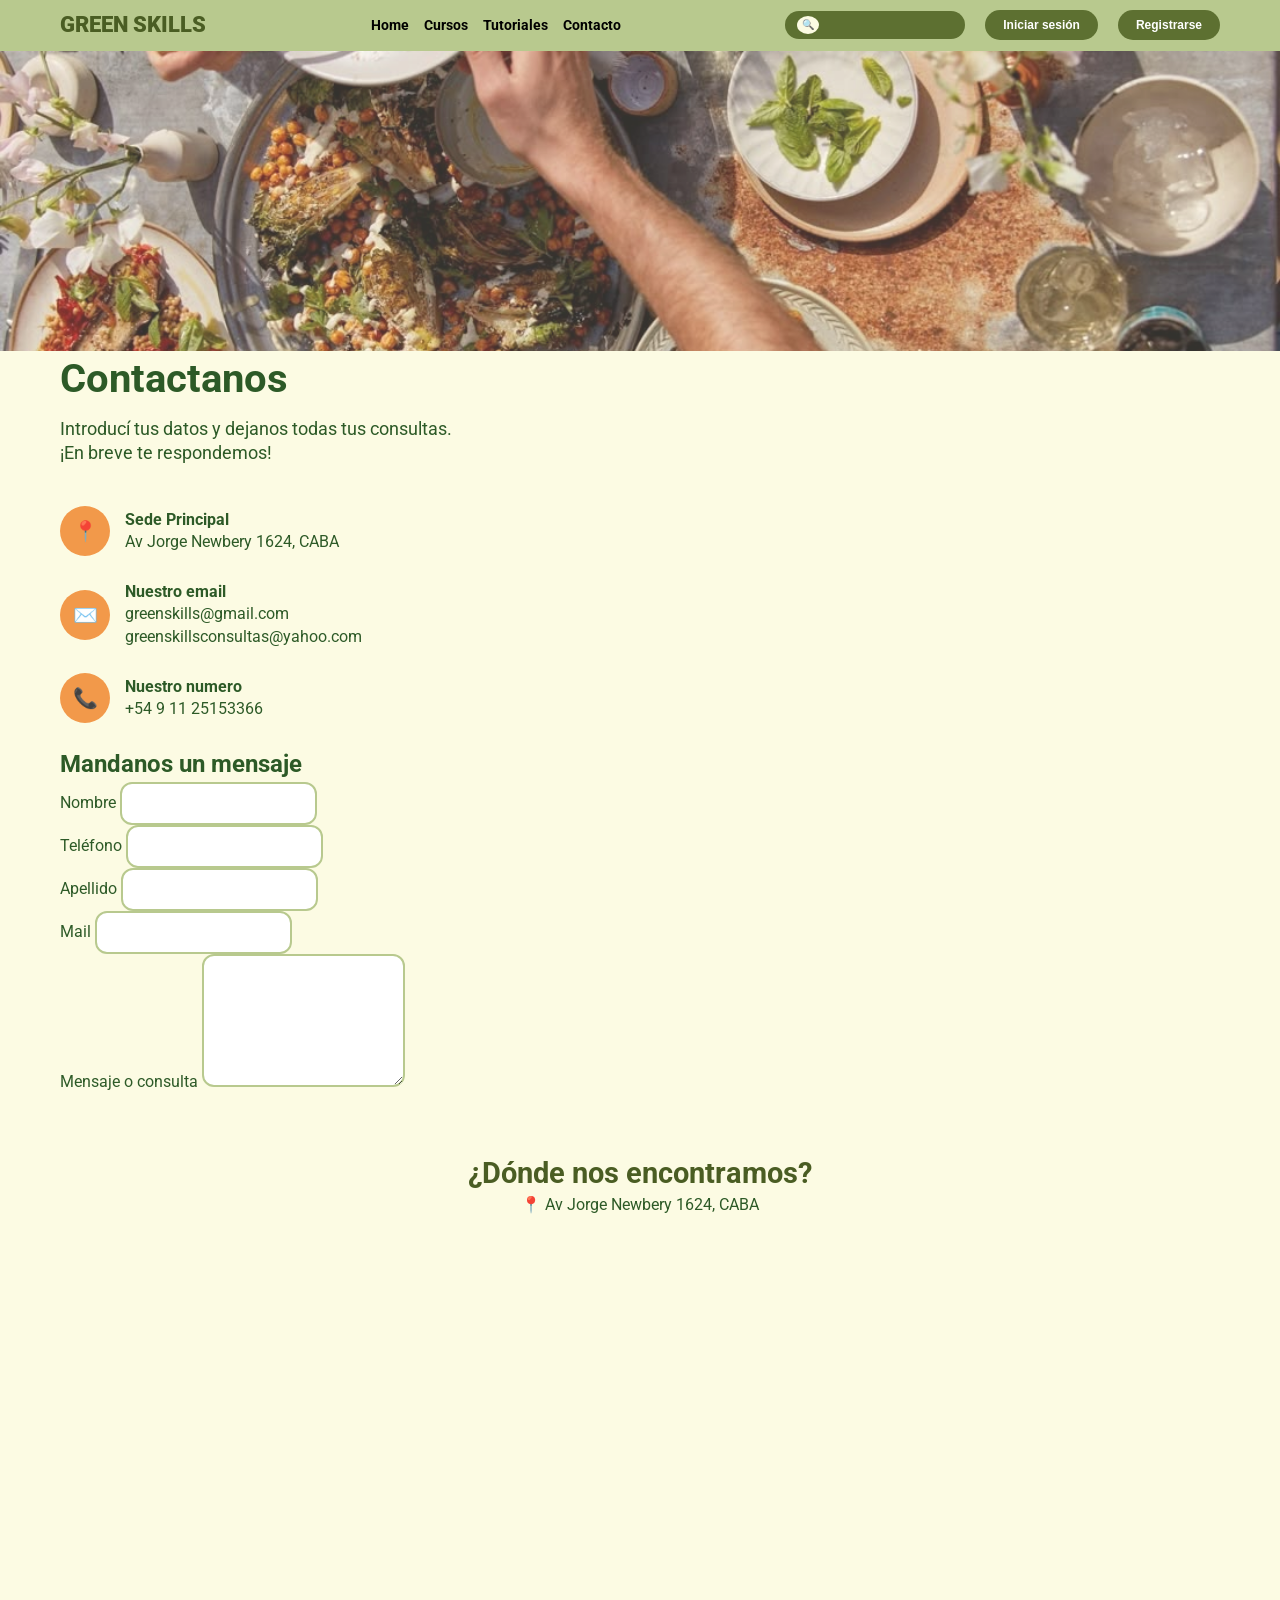
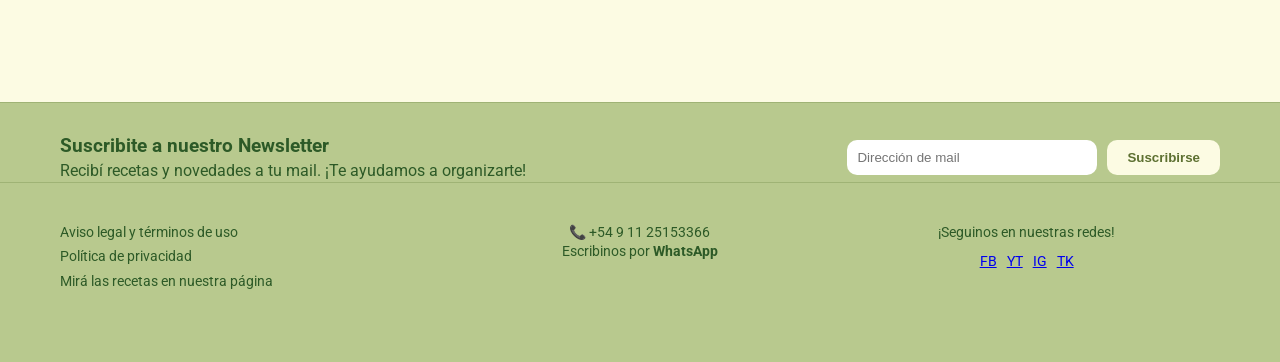
==== contacto.html @ b2ec0d11 "copie footer en contacto" ====
<!DOCTYPE html>
<html lang="es">
<head>
    <meta charset="UTF-8">
    <meta name="viewport" content="width=device-width, initial-scale=1.0">
    <title>Green Skills - Contacto</title>
    <link rel="preconnect" href="https://fonts.googleapis.com">
    <link rel="preconnect" href="https://fonts.gstatic.com" crossorigin>
    <link href="https://fonts.googleapis.com/css2?family=Roboto:wght@400;500;700;900&display=swap" rel="stylesheet">
    <link rel="stylesheet" href="style.css">
</head>
<body>
    <header class="header-principal">
        <div class="contenedor-centrado header-flex">
            <div id="logo" style="display: flex; align-items: center; gap: 10px;">
                <a href="index.html" id="logo-texto">GREEN SKILLS</a>
            </div>
            <nav id="principal">
                <ul>
                    <li><a href="index.html">Home</a></li>
                    <li><a href="cursos.html">Cursos</a></li>
                    <li><a href="tutoriales.html">Tutoriales</a></li>
                    <li><a href="contacto.html">Contacto</a></li>
                </ul>
            </nav>
            <div class="header-derecha">
                <div class="search-bar">
                    <span class="lupa">🔍</span>
                    <input type="text">
                </div>
                <button class="btn-login">Iniciar sesión</button>
                <button class="btn-reg">Registrarse</button>
            </div>
        </div>
    </header>

    <section class="hero-contacto-img">
        <img src="fotos/fotocontacto.jpg" alt="Ensaladas saludables">
    </section>

    <main class="seccion-formulario-fondo">
        <div class="contenedor-centrado contacto-flex">
            <!-- Columna Izquierda: Info -->
            <div class="contacto-info">
                <h1 class="titulo-contacto subrayado-fino">Contactanos</h1>
                <p class="bajada-contacto">Introducí tus datos y dejanos todas tus consultas.<br>¡En breve te respondemos!</p>
                
                <div class="info-bloque">
                    <div class="icono-circular">📍</div>
                    <div class="texto-bloque">
                        <strong>Sede Principal</strong>
                        <p>Av Jorge Newbery 1624, CABA</p>
                    </div>
                </div>
                <div class="info-bloque">
                    <div class="icono-circular">✉️</div>
                    <div class="texto-bloque">
                        <strong>Nuestro email</strong>
                        <p>greenskills@gmail.com<br>greenskillsconsultas@yahoo.com</p>
                    </div>
                </div>
                <div class="info-bloque">
                    <div class="icono-circular">📞</div>
                    <div class="texto-bloque">
                        <strong>Nuestro numero</strong>
                        <p>+54 9 11 25153366</p>
                    </div>
                </div>
            <!-- Columna Derecha: Formulario -->
            <div class="contacto-form-container">
                <h2 class="titulo-form subrayado-naranja-grueso">Mandanos un mensaje</h2>
                <form class="formulario-grid">
                    <div class="campo">
                        <label>Nombre</label>
                        <input type="text">
                    </div>
                    <div class="campo">
                        <label>Teléfono</label>
                        <input type="tel">
                    </div>
                    <div class="campo">
                        <label>Apellido</label>
                        <input type="text">
                    </div>
                    <div class="campo">
                        <label>Mail</label>
                        <input type="email">
                    </div>
                    <div class="campo full-width">
                        <label>Mensaje o consulta</label>
                        <textarea rows="7"></textarea>
                    </div>
    </main>

    <section class="mapa-seccion">
        <div class="encabezado-mapa">
            <h2>¿Dónde nos encontramos?</h2>
            <p><span>📍</span> Av Jorge Newbery 1624, CABA</p>
        </div>
        <div class="contenedor-centrado">
            <div class="borde-mapa">
                <iframe src="https://www.google.com/maps/embed?pb=!1m18!1m12!1m3!1d3285.234!2d-58.441!3d-34.571!2m3!1f0!2f0!3f0!3m2!1i1024!2i768!4f13.1!3m3!1m2!1s0x95bcb594c92a694d%3A0x6436691c9533f86e!2sAv.%20Jorge%20Newbery%201624%2C%20C1426%20CABA!5e0!3m2!1ses!2sar!4v1620000000000" width="100%" height="400" style="border:0;" allowfullscreen="" loading="lazy"></iframe>
            </div>
        </div>
    </section>
<!-- FOOTER -->
    <footer class="footer-total">
        <div class="newsletter">
            <div class="contenedor-centrado news-flex">
                <div class="texto-news">
                    <h3>Suscribite a nuestro Newsletter</h3>
                    <p>Recibí recetas y novedades a tu mail. ¡Te ayudamos a organizarte!</p>
                </div>
                <div class="input-group">
                    <input type="email" placeholder="Dirección de mail" aria-label="Correo electrónico">
                    <button class="btn-footer">Suscribirse</button>
                </div>
        </div>
        <div class="footer-datos">
            <div class="contenedor-centrado footer-grid">
                <div class="footer-links">
                    <a href="#">Aviso legal y términos de uso</a>
                    <a href="#">Política de privacidad</a>
                    <a href="#">Mirá las recetas en nuestra página</a>
                </div>
                <div class="footer-contacto">
                    <p>📞 +54 9 11 25153366</p>
                    <p>Escribinos por <strong>WhatsApp</strong></p>
                </div>
                <div class="footer-redes">
                    <p>¡Seguinos en nuestras redes!</p>
                    <div class="iconos-redes">
                        <a href="https://www.facebook.com/EasyVeggieIdeas/">FB</a> <a href="https://www.youtube.com/@vidavegana">YT</a> <a href="https://www.instagram.com/vegan/">IG</a> <a href="https://www.tiktok.com/@feedyoursoul____?_r=1&_t=ZT-967Yb3nEdzh">TK</a>
                    </div>
---- style.css ----
/* --- 1. CONFIGURACIÓN BASE --- */
* { 
    box-sizing: border-box; 
    margin: 0; 
    padding: 0; 
}

body { 
    font-family: 'Roboto', sans-serif; 
    background-color: #fcfbe3; 
    color: #2d5a27; 
    line-height: 1.4; 
}

.contenedor-centrado { 
    max-width: 1200px; 
    margin: 0 auto; 
    padding: 0 20px; 
}

/* --- 2. HEADER Y NAVEGACIÓN --- */
.header-principal { 
    background-color: #b8c98e; 
    padding: 10px 0; 
}

.header-flex { 
    display: flex; 
    justify-content: space-between; 
    align-items: center; 
}

#logo-texto { 
    font-weight: 900; 
    font-size: 22px; 
    color: #4a5d23; 
    text-decoration: none; /* Sin subrayado porque ahora es un link */
}

.header-derecha { 
    display: flex; 
    align-items: center; 
    gap: 20px; 
}

nav ul { 
    display: flex; 
    list-style: none; 
    gap: 15px; 
}

nav a { 
    text-decoration: none; 
    color: #000; 
    font-weight: bold; 
    font-size: 14px; 
}

.search-bar { 
    background: #5d7031; 
    border-radius: 20px; 
    padding: 5px 12px; 
    display: flex; 
    align-items: center; 
    width: 180px; 
}

.search-bar input { 
    background: transparent; 
    border: none; 
    color: white; 
    width: 100%; 
    outline: none; 
    font-size: 12px; 
}

.lupa { 
    background: #fcfbe3; 
    border-radius: 50%; 
    padding: 2px 5px; 
    margin-right: 5px; 
    font-size: 10px; 
}

.btn-login, .btn-reg { 
    background: #5d7031; 
    color: white; 
    border: none; 
    padding: 8px 18px; 
    border-radius: 20px; 
    font-weight: bold; 
    cursor: pointer; 
    font-size: 12px; 
}

/* --- 3. SECCIÓN HERO --- */
.seccion-hero { 
    padding: 60px 0; 
    position: relative; 
}

.hero-flex { 
    display: flex; 
    align-items: center; 
    justify-content: space-between; 
}

.hero-texto { 
    max-width: 400px; 
}

.hero-texto h1 { 
    font-size: 3.5rem; 
    color: #1e3d1a; 
    line-height: 1; 
    margin-bottom: 20px; 
}

.hero-texto h1 span { 
    color: #5d7031; 
}

.hero-texto p { 
    margin-bottom: 25px; 
    font-size: 16px; 
}

.boton-principal { 
    background: #5d7031; 
    color: white; 
    text-decoration: none; 
    padding: 12px 25px; 
    border-radius: 25px; 
    font-weight: bold; 
}

.hero-visual { 
    display: flex; 
    align-items: center; 
    position: relative; 
}

.cuadro-beneficios { 
    background: #c5e0b4; 
    /* Cambiamos el padding derecho de 60px a 110px para empujar el texto */
    padding: 30px 110px 30px 30px; 
    border-radius: 30px; 
    z-index: 1; 
    /* Aumentamos un poco el ancho mínimo para que entre todo bien */
    min-width: 280px; 
}

.cuadro-beneficios h3 { 
    margin-bottom: 10px; 
    font-size: 18px; 
}

.cuadro-beneficios ul { 
    list-style: none; 
    font-size: 14px; 
}

.cuadro-beneficios li::before { 
    content: "• "; 
    color: #1e3d1a; 
    font-weight: bold; 
}

.plato-overlap { 
    width: 380px; 
    height: 380px; 
    border-radius: 50%; 
    object-fit: cover; 
    /* Cambiamos de -100px a -60px para mover el plato a la derecha */
    margin-left: -60px; 
    z-index: 2; 
    /* La línea del box-shadow fue eliminada para sacar la sombra */
}

/* --- 4. SECCIÓN RECURSOS --- */
.seccion-recursos { 
    background-color: #b8c98e; 
    padding: 40px 0; 
}

.recursos-flex { 
    display: flex; 
    justify-content: space-between; 
    align-items: center; 
}

.pildora-oscura { 
    background: #5d7031; 
    color: white; 
    border: none; 
    padding: 15px 30px; 
    border-radius: 12px; 
    font-weight: bold; 
    font-size: 18px; 
    cursor: pointer; 
}

.botones-recursos { 
    display: flex; 
    gap: 15px; 
}

/* --- 5. TALLERES Y CHARLAS --- */
.seccion-talleres { 
    padding: 60px 0; 
}

.talleres-layout { 
    display: grid; 
    grid-template-columns: 250px 1fr; 
    gap: 40px; 
}

.item-fecha { 
    margin-bottom: 20px; 
    border-left: 3px solid #f2994a; 
    padding-left: 10px; 
}

.item-fecha strong { 
    color: #f2994a; 
    font-size: 20px; 
    display: block; 
}

.grilla-talleres { 
    display: flex; 
    gap: 20px; 
}

.tarjeta-taller { 
    background: #e2efd9; 
    border-radius: 40px 40px 15px 15px; 
    padding: 0 0 20px 0; 
    text-align: center; 
    flex: 1; 
}

.tarjeta-taller img { 
    width: 100%; 
    height: 150px; 
    object-fit: cover; 
    border-radius: 40px 40px 0 0; 
    margin-bottom: 10px; 
}

.tarjeta-taller h3 { 
    font-size: 16px; 
    padding: 0 10px; 
}

.tarjeta-taller p { 
    font-size: 12px; 
    padding: 5px 15px; 
}

/* --- 6. JUEGOS --- */
.seccion-juegos { 
    padding: 60px 0; 
    text-align: center; 
}

.titulo-juegos h2 span { 
    color: #f2994a; 
}

.grilla-juegos { 
    display: grid; 
    grid-template-columns: repeat(4, 1fr); 
    gap: 20px; 
    margin-top: 40px; 
}

.tarjeta-juego { 
    background: #c5e0b4; 
    border-radius: 15px; 
    padding: 15px; 
    text-align: left; 
}

/* Corrección de Figure (antes img-container) */
figure { 
    height: 150px; 
    overflow: hidden; 
    border-radius: 10px; 
    margin-bottom: 10px; 
}

figure img { 
    width: 100%; 
    height: 100%; 
    object-fit: cover; 
}

.tarjeta-juego h4 { 
    font-size: 16px; 
    margin-bottom: 10px; 
}

.tarjeta-juego p { 
    font-size: 13px; 
    margin-bottom: 15px; 
    min-height: 50px; 
}

.tarjeta-juego a { 
    text-decoration: none; 
    color: #2d5a27; 
    font-weight: bold; 
    font-size: 11px; 
}

/* --- 7. FOOTER --- */
.newsletter { 
    background-color: #b8c98e; 
    padding: 30px 0; 
    border-top: 1px solid #9fb375; 
}

.news-flex { 
    display: flex; 
    justify-content: space-between; 
    align-items: center; 
}

.input-group { 
    display: flex; 
    gap: 10px; 
}

.input-group input { 
    padding: 10px; 
    border-radius: 10px; 
    border: none; 
    width: 250px; 
}

.btn-footer { 
    background: #fcfbe3; 
    border: none; 
    padding: 10px 20px; 
    border-radius: 10px; 
    font-weight: bold; 
    cursor: pointer; 
    color: #5d7031; 
}

.footer-datos { 
    background-color: #b8c98e; 
    padding: 40px 0; 
    border-top: 1px solid #9fb375; 
    font-size: 14px; 
}

.footer-grid { 
    display: grid; 
    grid-template-columns: repeat(3, 1fr); 
    text-align: center; 
}

.footer-links { 
    display: flex; 
    flex-direction: column; 
    text-align: left; 
    gap: 5px; 
}

.footer-links a { 
    text-decoration: none; 
    color: #2d5a27; 
}

.footer-redes .iconos-redes { 
    display: flex; 
    justify-content: center; 
    gap: 10px; 
    margin-top: 10px; 
}
/* --- NUEVOS AJUSTES PARA TUTORIALES Y CONTACTO --- */
/* ============================================================
   DISEÑO FINAL TUTORIALES (SEGÚN JPG)
   ============================================================ */

.tutoriales-hero {
    display: grid;
    grid-template-columns: 1fr 1fr;
    gap: 80px;
    padding: 80px 20px;
    align-items: start;
}

.titulo-subrayado {
    font-size: 3.8rem;
    font-weight: 900;
    line-height: 0.9;
    color: #2d5a27;
    position: relative;
    margin-bottom: 25px;
    display: inline-block;
}

.titulo-subrayado::after {
    content: "";
    position: absolute;
    left: 0;
    bottom: -15px;
    width: 100%;
    height: 8px; /* El grosor naranja del JPG */
    background-color: #f2994a;
    border-radius: 10px;
}

.bajada-hero {
    font-size: 1.2rem;
    margin: 40px 0 30px 0;
    color: #1e3d1a;
}

.pildora-recurso {
    background-color: #b8c98e;
    padding: 15px 25px;
    border-radius: 15px; 
    margin-bottom: 20px;
    max-width: 480px;
}

.pildora-recurso strong {
    font-size: 17px;
    display: block;
    margin-bottom: 4px;
}

.pildora-recurso p {
    font-size: 14px;
    line-height: 1.2;
}

.hero-videos {
    display: flex;
    flex-direction: column;
    gap: 50px;
}

.video-placeholder {
    width: 100%;
    aspect-ratio: 16 / 9;
    border-radius: 20px;
    overflow: hidden;
    background-color: #000;
}

/* Solo el primer video lleva el borde violeta */
.video-card:first-child .video-placeholder {
    border: 5px solid #7d42ff;
}

.video-caption {
    background-color: #ffffff;
    border: 1px solid #000000;
    padding: 10px 25px;
    border-radius: 50px;
    display: inline-block;
    margin-top: 15px;
    font-weight: 500;
    color: #000;
}
/* --- AJUSTES ESPECÍFICOS DISEÑO JPG --- */

.titulo-subrayado {
    font-size: 3.5rem;
    font-weight: 900;
    line-height: 1.1;
    position: relative;
    display: inline-block;
    margin-bottom: 20px;
}

.titulo-subrayado::after {
    content: "";
    position: absolute;
    left: 0;
    bottom: -10px;
    width: 80%;
    height: 4px;
    background-color: #f2994a; /* El naranja del diseño */
    border-radius: 2px;
}

/* Tutoriales Hero Layout */
.tutoriales-hero {
    display: grid;
    grid-template-columns: 1fr 1fr;
    gap: 60px;
    padding: 60px 20px;
    align-items: start;
}

.pildora-recurso {
    background: #c5e0b4;
    padding: 12px 18px;
    border-radius: 12px;
    margin-bottom: 15px;
    border-left: none; /* Quitamos el borde sólido para que se vea más limpio como el JPG */
    box-shadow: 0 2px 5px rgba(0,0,0,0.05);
}

.pildora-recurso strong {
    font-size: 15px;
    display: block;
}

.pildora-recurso p {
    font-size: 13px;
    color: #4a5d23;
}

/* Video Cards */
.video-card {
    margin-bottom: 30px;
}

.video-placeholder {
    background: #000;
    border-radius: 25px;
    overflow: hidden;
    aspect-ratio: 16 / 9;
    box-shadow: 0 10px 20px rgba(0,0,0,0.15);
}

.video-caption {
    background: white;
    border: 2px solid #5d7031;
    padding: 10px 20px;
    border-radius: 30px;
    display: inline-block;
    margin-top: -20px;
    position: relative;
    z-index: 5;
    margin-left: 20px;
    font-weight: bold;
    font-size: 14px;
}

/* SECCIÓN VERDE (RESUMEN) */
.resumen-talleres {
    background-color: #9fb375; /* Verde oliva del fondo */
    background-blend-mode: multiply;
    background-size: cover;
    padding: 80px 0;
    color: #1e3d1a;
    text-align: center;
}

.resumen-encabezado {
    max-width: 700px;
    margin: 0 auto 50px;
}

.tagline {
    color: #000000;
    text-transform: uppercase;
    font-weight: bold;
    letter-spacing: 1px;
    font-size: 14px;
}

.grilla-recetas {
    display: grid;
    grid-template-columns: repeat(3, 1fr);
    gap: 30px;
}

.tarjeta-receta {
    background: #fcfbe3;
    padding: 0 0 20px 0;
    border-radius: 20px;
    overflow: hidden;
    text-align: left;
}

.tarjeta-receta img {
    width: 100%;
    height: 200px;
    object-fit: cover;
}

.tarjeta-receta h3 {
    padding: 20px 20px 10px;
    font-size: 18px;
    color: #d35400; /* Naranja para títulos de tarjetas */
}

.tarjeta-receta p {
    padding: 0 20px;
    font-size: 14px;
}

/* SECCIÓN REQUERIMIENTOS (TAN) */
.requerimientos-seccion {
    padding: 80px 20px;
}

.requerimientos-grid {
    display: grid;
    grid-template-columns: 1fr 1.2fr;
    gap: 80px;
}

.req-item {
    margin-bottom: 35px;
    position: relative;
    padding-left: 30px;
}

.req-item::before {
    content: "";
    position: absolute;
    left: 0;
    top: 5px;
    width: 15px;
    height: 15px;
    background-color: #5d7031;
    border-radius: 50%;
}

.req-item h3 {
    font-size: 18px;
    margin-bottom: 8px;
}
/* --- ESTILOS ESPECÍFICOS CONTACTO --- */

.hero-contacto-img {
    width: 100%;
    height: 300px;
    overflow: hidden;
}

.hero-contacto-img img {
    width: 100%;
    height: 100%;
    object-fit: cover;
    opacity: 0.8;
}

.titulo-contacto {
    font-size: 2.5rem;
    margin-bottom: 10px;
}

.bajada-contacto {
    margin-bottom: 40px;
    font-size: 1.1rem;
}

/* Bloques de información con iconos circulares */
.info-bloque {
    display: flex;
    align-items: center;
    gap: 15px;
    margin-bottom: 25px;
}

.icono-circular {
    background-color: #f2994a;
    width: 50px;
    height: 50px;
    border-radius: 50%;
    display: flex;
    justify-content: center;
    align-items: center;
    color: white;
    font-size: 20px;
    flex-shrink: 0;
}

.texto-bloque strong {
    display: block;
    font-size: 16px;
}

/* Redes en sección contacto */
.redes-contacto {
    margin-top: 40px;
}

.iconos-redes-naranja {
    display: flex;
    gap: 10px;
    margin-top: 10px;
}

.circulo-red {
    background-color: #f2994a;
    color: white;
    width: 35px;
    height: 35px;
    border-radius: 50%;
    display: flex;
    justify-content: center;
    align-items: center;
    font-weight: bold;
}

/* Formulario */
.subrayado-naranja {
    font-size: 2rem;
    margin-bottom: 30px;
    position: relative;
    display: inline-block;
}

.subrayado-naranja::after {
    content: "";
    position: absolute;
    left: 0;
    bottom: -5px;
    width: 100%;
    height: 4px;
    background-color: #f2994a;
    border-radius: 2px;
}

.campo input, .campo textarea {
    border: 2px solid #b8c98e;
    background-color: white;
    border-radius: 12px;
    padding: 12px;
}

/* Mapa */
.mapa-seccion {
    text-align: center;
    margin: 60px 0;
}

.encabezado-mapa {
    margin-bottom: 20px;
}

.encabezado-mapa h2 {
    color: #4a5d23;
    font-size: 1.8rem;
}

.contenedor-mapa {
    border: 15px solid white;
    border-radius: 20px;
    box-shadow: 0 10px 30px rgba(0,0,0,0.1);
    overflow: hidden;
}

/* Footer Final Verde */
.footer-final-verde {
    background-color: #b8c98e;
    padding: 40px 0;
    font-size: 13px;
    color: #2d5a27;
}

.grid-footer-final {
    display: grid;
    grid-template-columns: 1fr 1fr 1fr;
    gap: 40px;
    align-items: start;
}

.links-legales {
    display: flex;
    flex-direction: column;
    gap: 8px;
}

.links-legales a {
    text-decoration: none;
    color: #2d5a27;
}

.contacto-central {
    text-align: center;
}

.redes-finales {
    text-align: right;
}

.iconos-sociales {
    display: flex;
    justify-content: flex-end;
    gap: 15px;
    margin-top: 10px;
    font-size: 20px;
}
/* --- SECCIÓN GUÍAS DE COCINA --- */

.seccion-guias {
    padding: 60px 20px;
}

.receta-card {
    display: flex;
    align-items: center;
    gap: 50px;
    margin-bottom: 40px;
}

/* Efecto Zig-Zag */
.receta-card.inversa {
    flex-direction: row-reverse;
    text-align: right;
}

.receta-card.inversa .lista-pasos {
    list-style: none; /* Quitamos bullets para alinear a la derecha */
}

.receta-card.inversa .lista-pasos li::after {
    content: " •"; /* Bullet al final para alineación derecha */
    color: #2d5a27;
}

/* Títulos y Tipografía */
.receta-titulo {
    font-size: 2.2rem;
    color: #1e3d1a;
    margin-bottom: 25px;
    font-weight: 700;
}

.receta-titulo span {
    color: #b8c98e; /* Color verde claro del diseño */
}

.subtitulo-icono {
    color: #c07d48; /* Marrón/Naranja de los subtítulos */
    font-size: 1.2rem;
    font-weight: 900;
    margin-bottom: 10px;
}

.receta-info {
    margin-bottom: 20px;
}

.receta-info p {
    font-size: 15px;
    max-width: 500px;
}

.lista-pasos {
    padding-left: 20px;
}

.lista-pasos li {
    margin-bottom: 5px;
    font-size: 15px;
}

/* Visual - Marcos Circulares */
.receta-visual {
    flex: 1;
    display: flex;
    justify-content: center;
}

.marco-circular {
    width: 320px;
    height: 320px;
    border-radius: 50%;
    background-color: #e2efd9; /* Fondo suave del círculo */
    padding: 20px; /* Espacio para el efecto de marco */
    display: flex;
    justify-content: center;
    align-items: center;
}

.marco-circular img {
    width: 100%;
    height: 100%;
    object-fit: cover;
    border-radius: 50%;
    border: 8px solid white; /* El borde blanco interno */
    box-shadow: 0 5px 15px rgba(0,0,0,0.1);
}

/* Separadores */
.separador-receta {
    border: 0;
    height: 1px;
    background: #c07d48;
    width: 300px;
    margin: 40px auto;
    opacity: 0.5;
}

/* Ajuste específico para la receta 2 de banana que tiene fondo verde claro */
.receta-card.inversa::before {
    content: "";
    position: absolute;
    left: 0;
    width: 30%; /* Fondo lateral verde */
    height: 400px;
    background-color: #e2efd9;
    z-index: -1;
    border-top-right-radius: 200px;
    border-bottom-right-radius: 200px;
}

/* Asegurar que el main sea relativo para el fondo decorativo */
main { position: relative; overflow: hidden; }
/* --- ESTILOS CURSOS.HTML --- */

/* 1. Sección superior de Cursos */
.seccion-cursos-grilla {
    background-color: #e2efd9; /* Verde muy clarito del fondo */
    padding: 60px 0;
}

.titulo-cursos {
    font-size: 2.5rem;
    color: #2d5a27;
    margin-bottom: 40px;
    line-height: 1.1;
}

.grilla-cards-cursos {
    display: grid;
    grid-template-columns: repeat(3, 1fr);
    gap: 30px;
}

.card-curso {
    background-color: #b8c98e; /* Verde de la card */
    border-radius: 20px;
    overflow: hidden;
    padding: 15px;
}

.card-curso img {
    width: 100%;
    height: 200px;
    object-fit: cover;
    border-radius: 15px;
}

.card-info h3 {
    color: white;
    margin: 15px 0 10px 0;
    font-size: 1.2rem;
}

.card-info p {
    color: white;
    font-size: 0.9rem;
    margin-bottom: 5px;
}

/* 2. Sección Chefs */
.seccion-chefs {
    background-color: #fcfbe3; /* Crema */
    padding: 80px 0;
    text-align: center;
}

.chefs-encabezado h2 {
    font-size: 2.2rem;
}

.chefs-encabezado span {
    color: #f2994a; /* Naranja */
}

.subtitulo-chefs {
    font-weight: bold;
    margin-top: 10px;
}

.grilla-chefs {
    display: grid;
    grid-template-columns: repeat(3, 1fr);
    gap: 40px;
    margin-top: 50px;
}

.card-chef img {
    width: 100%;
    border-radius: 30px;
    margin-bottom: 15px;
}

.card-chef h4 {
    font-size: 1.2rem;
    margin-bottom: 5px;
}

.card-chef span {
    color: #666;
    font-size: 0.9rem;
}

.slider-controls {
    display: flex;
    justify-content: center;
    align-items: center;
    gap: 20px;
    margin-top: 40px;
}

.barra-progreso {
    width: 100px;
    height: 4px;
    background-color: #9fb375;
    border-radius: 2px;
}

/* 3. Sección Recetas Destacadas */
.recetas-destacadas-banner {
    background-image: url('fotos/fondo-vegetales.jpg'); /* Imagen de fondo con opacidad */
    background-size: cover;
    background-position: center;
    padding: 80px 0;
    position: relative;
    background-color: rgba(226, 239, 217, 0.9); /* Capa verde encima */
    background-blend-mode: overlay;
}

.flex-recetas {
    display: flex;
    justify-content: space-between;
    align-items: flex-start;
    margin-bottom: 50px;
}

.texto-recetas h2 {
    font-size: 2.5rem;
}

.texto-recetas span {
    color: #f2994a;
}

.btn-explorar-out {
    border: 1px solid #5d7031;
    padding: 10px 30px;
    border-radius: 20px;
    text-decoration: none;
    color: #2d5a27;
    font-weight: bold;
    font-size: 0.8rem;
}

.grilla-platos-circulares {
    display: grid;
    grid-template-columns: repeat(3, 1fr);
    gap: 20px;
}

.grilla-platos-circulares img {
    width: 100%;
    border-radius: 50%;
    transition: transform 0.3s;
}

.grilla-platos-circulares img:hover {
    transform: scale(1.05);
}
/* --- ESTILOS CURSOS (BASADO EN JPG) --- */

.seccion-cursos-v2 {
    background-color: #d8e6c4; /* Verde claro de fondo */
    padding: 100px 0;
}

.titulo-principal-cursos {
    font-size: 3rem;
    font-weight: 900; /* Roboto Black */
    color: #1e3d1a;
    line-height: 1.1;
    margin-bottom: 60px;
}

.grilla-cursos-v2 {
    display: grid;
    grid-template-columns: repeat(3, 1fr);
    gap: 40px;
}

.card-v2 {
    background-color: #b3c691; /* Verde oliva de la tarjeta */
    border-radius: 30px;
    padding: 20px;
}

.card-v2 img {
    width: 100%;
    height: 220px;
    object-fit: cover;
    border-radius: 20px;
    margin-bottom: 20px;
}

.card-v2-contenido h3 {
    color: white;
    font-size: 1.4rem;
    font-weight: 700;
    margin-bottom: 15px;
}

.card-v2-contenido p {
    color: white;
    font-size: 0.95rem;
    margin-bottom: 5px;
}

/* --- SECCIÓN CHEFS --- */

.seccion-chefs-v2 {
    background-color: #fdfbe2; /* Fondo crema */
    padding: 100px 0;
    text-align: center;
}

.encabezado-v2 h2 {
    font-size: 2.8rem;
    font-weight: 900;
    color: #1e3d1a;
}

.encabezado-v2 .naranja {
    color: #d98e52; /* Naranja madera */
}

.encabezado-v2 .negrita {
    font-weight: bold;
    margin: 20px 0 5px 0;
}

.grilla-chefs-v2 {
    display: grid;
    grid-template-columns: repeat(3, 1fr);
    gap: 50px;
    margin-top: 60px;
}

.chef-item img {
    width: 100%;
    border-radius: 40px;
    margin-bottom: 20px;
}

.chef-item h4 {
    font-size: 1.5rem;
    font-weight: 700;
    margin-bottom: 5px;
}

.controles-v2 {
    display: flex;
    justify-content: center;
    align-items: center;
    gap: 15px;
    margin-top: 50px;
}

.linea-progreso {
    width: 60px;
    height: 4px;
    background-color: #a4b67d;
    border-radius: 10px;
}
/* --- SECCIÓN GUÍAS DE COCINA (DISEÑO JPG) --- */

.seccion-guias {
    padding: 80px 20px;
    background-color: #fcfbe3; /* Fondo crema base */
}

.receta-card {
    display: flex;
    align-items: center;
    justify-content: space-between;
    gap: 40px;
    margin-bottom: 60px;
    position: relative;
}

/* Efecto Zig-Zag */
.receta-card.inversa {
    flex-direction: row-reverse;
    text-align: right;
}

/* Títulos Principales */
.receta-titulo {
    font-size: 2.8rem;
    color: #1e3d1a;
    margin-bottom: 30px;
    font-weight: 700;
}

.receta-titulo span {
    color: #b8c98e; /* Verde claro del texto */
}

/* Subtítulos Naranjas/Marrón */
.subtitulo-icono {
    color: #c07d48; 
    font-size: 1.3rem;
    font-weight: 900;
    margin-bottom: 8px;
    display: flex;
    align-items: center;
    gap: 10px;
}

.receta-card.inversa .subtitulo-icono {
    justify-content: flex-end;
}

.emoji {
    font-size: 1.5rem;
    filter: sepia(1) saturate(2) hue-rotate(330deg); /* Ajuste de color para los emojis */
}

.receta-info {
    margin-bottom: 25px;
}

.receta-info p {
    font-size: 16px;
    color: #2d5a27;
    max-width: 550px;
}

/* Listas de pasos */
.lista-pasos {
    list-style: none;
    padding: 0;
}

.lista-pasos li {
    margin-bottom: 8px;
    font-size: 16px;
    position: relative;
    padding-left: 20px;
}

/* Bullets personalizados */
.receta-card:not(.inversa) .lista-pasos li::before {
    content: "•";
    position: absolute;
    left: 0;
    color: #000;
    font-weight: bold;
}

.receta-card.inversa .lista-pasos li {
    padding-left: 0;
    padding-right: 20px;
}

.receta-card.inversa .lista-pasos li::after {
    content: "•";
    position: absolute;
    right: 0;
    color: #000;
    font-weight: bold;
}

/* --- PARTE VISUAL (EL PLATO Y LA MANCHA VERDE) --- */

.receta-visual {
    position: relative;
    flex: 1;
    display: flex;
    justify-content: center;
    align-items: center;
}

/* La forma verde redondeada de fondo */
.forma-fondo {
    position: absolute;
    width: 120%;
    height: 90%;
    background-color: #e2efd9; /* Verde muy suave */
    z-index: 1;
    border-radius: 60px 200px 100px 150px; /* Forma orgánica */
}

.receta-card.inversa .forma-fondo {
    border-radius: 200px 60px 150px 100px;
    left: -10%;
}

.marco-circular {
    position: relative;
    z-index: 2;
    width: 350px;
    height: 350px;
}

.marco-circular img {
    width: 100%;
    height: 100%;
    object-fit: cover;
    border-radius: 50%;
    border: 12px solid white; /* El borde blanco grueso */
    box-shadow: 0 10px 25px rgba(0,0,0,0.1);
}

/* Separador horizontal fino */
.separador-receta {
    border: 0;
    height: 1.5px;
    background-color: #c07d48;
    width: 400px;
    margin: 60px auto;
    opacity: 0.4;
}

/* Responsive básico */
@media (max-width: 900px) {
    .receta-card, .receta-card.inversa {
        flex-direction: column;
        text-align: center;
    }
    .receta-card.inversa .subtitulo-icono { justify-content: center; }
    .marco-circular { width: 280px; height: 280px; }
}
/* =========================================
   ESTILOS ESPECÍFICOS CURSOS (BASADO EN JPG)
   ========================================= */

/* SECCIÓN CURSOS */
.seccion-cursos-v2 {
    background-color: #d8e6c4; /* El verde suave de fondo del JPG */
    padding: 80px 0;
}

.titulo-principal-cursos {
    font-size: 3rem;
    font-weight: 900;
    color: #1e3d1a;
    line-height: 1;
    margin-bottom: 50px;
}

.grilla-cursos-v2 {
    display: grid;
    grid-template-columns: repeat(3, 1fr);
    gap: 30px;
}

.card-v2 {
    background-color: #b3c691; /* El verde oliva de las cards */
    border-radius: 25px;
    padding: 15px;
    transition: transform 0.3s ease;
}

.card-v2:hover { transform: translateY(-5px); }

.card-v2 img {
    width: 100%;
    height: 220px;
    object-fit: cover;
    border-radius: 20px;
}

.card-v2-contenido h3 {
    color: #fcfbe3;
    font-size: 1.3rem;
    margin: 15px 0 10px;
}

.card-v2-contenido p {
    color: #fcfbe3;
    font-size: 0.9rem;
    margin-bottom: 5px;
    display: flex;
    align-items: center;
    gap: 10px;
}

/* SECCIÓN CHEFS */
.seccion-chefs-v2 {
    background-color: #fcfbe3; /* Crema */
    padding: 80px 0;
}

.encabezado-v2 h2 {
    font-size: 2.8rem;
    font-weight: 900;
    color: #1e3d1a;
}

.encabezado-v2 .naranja {
    color: #d98e52; /* El naranja del diseño */
}

.puesto-chef {
    color: #888;
    font-style: italic;
    margin-bottom: 10px;
}

.desc-chef {
    font-size: 0.9rem;
    padding: 0 10px;
    line-height: 1.5;
}

.chef-item img {
    width: 100%;
    border-radius: 40px;
    margin-bottom: 15px;
    box-shadow: 0 10px 20px rgba(0,0,0,0.05);
}

/* SECCIÓN RECETAS DESTACADAS */
.recetas-destacadas-v2 {
    background-color: #d8e6c4;
    padding: 80px 0;
    /* Podés añadir un background-image sutil de vegetales aquí */
}

.flex-encabezado-recetas {
    display: flex;
    justify-content: space-between;
    align-items: flex-end;
    margin-bottom: 50px;
}

.btn-explorar-v2 {
    border: 2px solid #d98e52;
    padding: 12px 35px;
    border-radius: 25px;
    text-decoration: none;
    color: #1e3d1a;
    font-weight: 900;
    font-size: 14px;
}

.grilla-platos-v2 {
    display: grid;
    grid-template-columns: repeat(3, 1fr);
    gap: 25px;
}

.plato-wrap img {
    width: 100%;
    border-radius: 50%;
    border: 10px solid rgba(255, 255, 255, 0.4); /* El efecto de borde del JPG */
    box-shadow: 0 15px 30px rgba(0,0,0,0.1);
}

/* Slider Controls */
.controles-v2 {
    display: flex;
    justify-content: center;
    align-items: center;
    gap: 20px;
    margin-top: 50px;
}

.linea-progreso {
    width: 100px;
    height: 5px;
    background: #c5e0b4;
    border-radius: 10px;
}

.progreso-activo {
    width: 40%;
    height: 100%;
    background: #5d7031;
    border-radius: 10px;
}
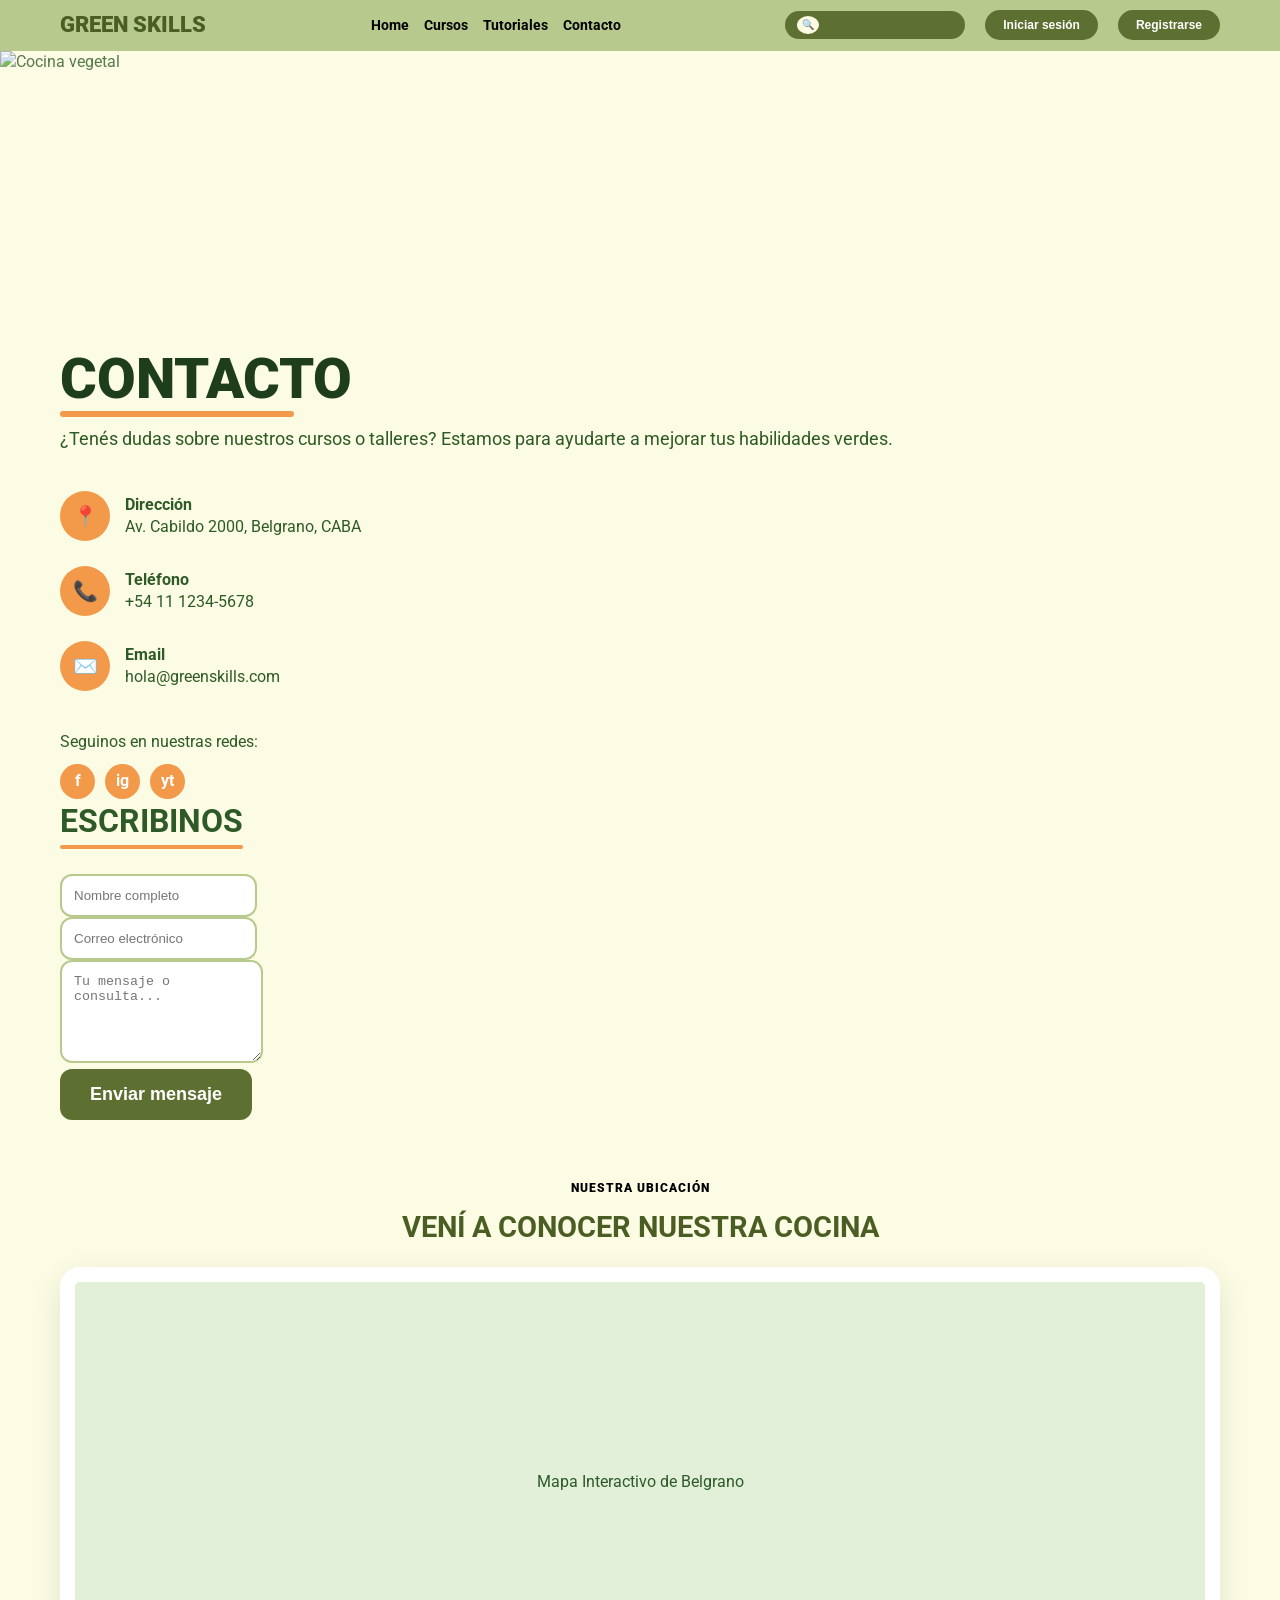
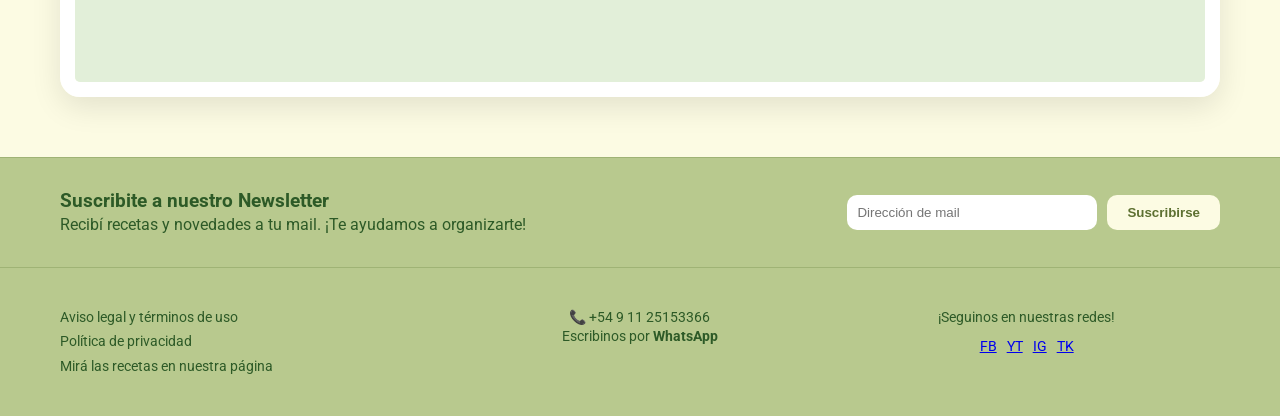
==== commit 05804f16: "cambie contacto" ====
--- a/contacto.html
+++ b/contacto.html
@@ -12,7 +12,7 @@
 <body>
     <header class="header-principal">
         <div class="contenedor-centrado header-flex">
-            <div id="logo" style="display: flex; align-items: center; gap: 10px;">
+            <div id="logo">
                 <a href="index.html" id="logo-texto">GREEN SKILLS</a>
             </div>
             <nav id="principal">
@@ -34,102 +34,124 @@
         </div>
     </header>
 
-    <section class="hero-contacto-img">
-        <img src="fotos/fotocontacto.jpg" alt="Ensaladas saludables">
-    </section>
+    <main>
+        <!-- HERO DE CONTACTO -->
+        <section class="hero-contacto-img">
+            <img src="fotos/contacto-hero.jpg" alt="Cocina vegetal">
+        </section>
 
-    <main class="seccion-formulario-fondo">
-        <div class="contenedor-centrado contacto-flex">
-            <!-- Columna Izquierda: Info -->
-            <div class="contacto-info">
-                <h1 class="titulo-contacto subrayado-fino">Contactanos</h1>
-                <p class="bajada-contacto">Introducí tus datos y dejanos todas tus consultas.<br>¡En breve te respondemos!</p>
+        <section class="contenedor-centrado seccion-contacto-layout">
+            <!-- COLUMNA IZQUIERDA: INFORMACIÓN -->
+            <div class="contacto-info-lado">
+                <h1 class="titulo-subrayado">CONTACTO</h1>
+                <p class="bajada-contacto">¿Tenés dudas sobre nuestros cursos o talleres? Estamos para ayudarte a mejorar tus habilidades verdes.</p>
                 
                 <div class="info-bloque">
                     <div class="icono-circular">📍</div>
                     <div class="texto-bloque">
-                        <strong>Sede Principal</strong>
-                        <p>Av Jorge Newbery 1624, CABA</p>
+                        <strong>Dirección</strong>
+                        <span>Av. Cabildo 2000, Belgrano, CABA</span>
                     </div>
                 </div>
+
+                <div class="info-bloque">
+                    <div class="icono-circular">📞</div>
+                    <div class="texto-bloque">
+                        <strong>Teléfono</strong>
+                        <span>+54 11 1234-5678</span>
+                    </div>
+                </div>
+
                 <div class="info-bloque">
                     <div class="icono-circular">✉️</div>
                     <div class="texto-bloque">
-                        <strong>Nuestro email</strong>
-                        <p>greenskills@gmail.com<br>greenskillsconsultas@yahoo.com</p>
+                        <strong>Email</strong>
+                        <span>hola@greenskills.com</span>
                     </div>
                 </div>
-                <div class="info-bloque">
-                    <div class="icono-circular">📞</div>
-                    <div class="texto-bloque">
-                        <strong>Nuestro numero</strong>
-                        <p>+54 9 11 25153366</p>
+
+                <div class="redes-contacto">
+                    <p>Seguinos en nuestras redes:</p>
+                    <div class="iconos-redes-naranja">
+                        <span class="circulo-red">f</span>
+                        <span class="circulo-red">ig</span>
+                        <span class="circulo-red">yt</span>
                     </div>
                 </div>
-            <!-- Columna Derecha: Formulario -->
-            <div class="contacto-form-container">
-                <h2 class="titulo-form subrayado-naranja-grueso">Mandanos un mensaje</h2>
-                <form class="formulario-grid">
+            </div>
+
+            <!-- COLUMNA DERECHA: FORMULARIO -->
+            <div class="contacto-form-lado">
+                <h2 class="subrayado-naranja">ESCRIBINOS</h2>
+                <form action="#" class="formulario-estilizado">
                     <div class="campo">
-                        <label>Nombre</label>
-                        <input type="text">
+                        <input type="text" placeholder="Nombre completo" required>
                     </div>
                     <div class="campo">
-                        <label>Teléfono</label>
-                        <input type="tel">
+                        <input type="email" placeholder="Correo electrónico" required>
                     </div>
                     <div class="campo">
-                        <label>Apellido</label>
-                        <input type="text">
+                        <textarea placeholder="Tu mensaje o consulta..." rows="5"></textarea>
                     </div>
-                    <div class="campo">
-                        <label>Mail</label>
-                        <input type="email">
+                    <button type="submit" class="pildora-oscura">Enviar mensaje</button>
+                </form>
+            </div>
+        </section>
+
+        <!-- SECCIÓN MAPA -->
+        <section class="mapa-seccion">
+            <div class="contenedor-centrado">
+                <div class="encabezado-mapa">
+                    <span class="tagline">Nuestra ubicación</span>
+                    <h2>VENÍ A CONOCER NUESTRA COCINA</h2>
+                </div>
+                <div class="contenedor-mapa">
+                    <!-- Placeholder de mapa (puedes reemplazar por iframe de Google Maps) -->
+                    <div style="width: 100%; height: 400px; background-color: #e2efd9; display: flex; align-items: center; justify-content: center;">
+                        <p>Mapa Interactivo de Belgrano</p>
                     </div>
-                    <div class="campo full-width">
-                        <label>Mensaje o consulta</label>
-                        <textarea rows="7"></textarea>
-                    </div>
+                </div>
+            </div>
+        </section>
     </main>
 
-    <section class="mapa-seccion">
-        <div class="encabezado-mapa">
-            <h2>¿Dónde nos encontramos?</h2>
-            <p><span>📍</span> Av Jorge Newbery 1624, CABA</p>
-        </div>
-        <div class="contenedor-centrado">
-            <div class="borde-mapa">
-                <iframe src="https://www.google.com/maps/embed?pb=!1m18!1m12!1m3!1d3285.234!2d-58.441!3d-34.571!2m3!1f0!2f0!3f0!3m2!1i1024!2i768!4f13.1!3m3!1m2!1s0x95bcb594c92a694d%3A0x6436691c9533f86e!2sAv.%20Jorge%20Newbery%201624%2C%20C1426%20CABA!5e0!3m2!1ses!2sar!4v1620000000000" width="100%" height="400" style="border:0;" allowfullscreen="" loading="lazy"></iframe>
+    <!-- FOOTER FINAL -->
+ <footer class="footer-total">
+    <div class="newsletter">
+        <div class="contenedor-centrado news-flex">
+            <div class="texto-news">
+                <h3>Suscribite a nuestro Newsletter</h3>
+                <p>Recibí recetas y novedades a tu mail. ¡Te ayudamos a organizarte!</p>
+            </div>
+            <div class="input-group">
+                <input type="email" placeholder="Dirección de mail" aria-label="Correo electrónico">
+                <button class="btn-footer">Suscribirse</button>
+            </div>
+        </div> </div> <div class="footer-datos">
+        <div class="contenedor-centrado footer-grid">
+            <div class="footer-links">
+                <a href="#">Aviso legal y términos de uso</a>
+                <a href="#">Política de privacidad</a>
+                <a href="#">Mirá las recetas en nuestra página</a>
+            </div>
+            <div class="footer-contacto">
+                <p>📞 +54 9 11 25153366</p>
+                <p>Escribinos por <strong>WhatsApp</strong></p>
+            </div>
+            <div class="footer-redes">
+                <p>¡Seguinos en nuestras redes!</p>
+                <div class="iconos-redes">
+                    <a href="https://www.facebook.com/EasyVeggieIdeas/">FB</a> 
+                    <a href="https://www.youtube.com/@vidavegana">YT</a> 
+                    <a href="https://www.instagram.com/vegan/">IG</a> 
+                    <a href="https://www.tiktok.com/@feedyoursoul____?_r=1&_t=ZT-967Yb3nEdzh">TK</a>
+                </div> 
             </div>
         </div>
-    </section>
-<!-- FOOTER -->
-    <footer class="footer-total">
-        <div class="newsletter">
-            <div class="contenedor-centrado news-flex">
-                <div class="texto-news">
-                    <h3>Suscribite a nuestro Newsletter</h3>
-                    <p>Recibí recetas y novedades a tu mail. ¡Te ayudamos a organizarte!</p>
-                </div>
-                <div class="input-group">
-                    <input type="email" placeholder="Dirección de mail" aria-label="Correo electrónico">
-                    <button class="btn-footer">Suscribirse</button>
-                </div>
-        </div>
-        <div class="footer-datos">
-            <div class="contenedor-centrado footer-grid">
-                <div class="footer-links">
-                    <a href="#">Aviso legal y términos de uso</a>
-                    <a href="#">Política de privacidad</a>
-                    <a href="#">Mirá las recetas en nuestra página</a>
-                </div>
-                <div class="footer-contacto">
-                    <p>📞 +54 9 11 25153366</p>
-                    <p>Escribinos por <strong>WhatsApp</strong></p>
-                </div>
-                <div class="footer-redes">
-                    <p>¡Seguinos en nuestras redes!</p>
-                    <div class="iconos-redes">
-                        <a href="https://www.facebook.com/EasyVeggieIdeas/">FB</a> <a href="https://www.youtube.com/@vidavegana">YT</a> <a href="https://www.instagram.com/vegan/">IG</a> <a href="https://www.tiktok.com/@feedyoursoul____?_r=1&_t=ZT-967Yb3nEdzh">TK</a>
-                    </div>
+    </div>
+</footer>
+</body>
+</html>
+  
+       
    
--- a/style.css
+++ b/style.css
@@ -1449,13 +1449,22 @@
     display: grid;
     grid-template-columns: repeat(3, 1fr);
     gap: 25px;
+    align-items: center; /* Asegura que todos se alineen al centro verticalmente */
+}
+
+.plato-wrap {
+    width: 100%;
+    aspect-ratio: 1 / 1.4; /* Esto crea la forma ovalada vertical del diseño */
+    overflow: hidden;
+    border-radius: 500px; /* Hace que el contenedor sea totalmente ovalado */
+    border: 10px solid rgba(255, 255, 255, 0.4);
+    box-shadow: 0 15px 30px rgba(0,0,0,0.1);
 }
 
 .plato-wrap img {
     width: 100%;
-    border-radius: 50%;
-    border: 10px solid rgba(255, 255, 255, 0.4); /* El efecto de borde del JPG */
-    box-shadow: 0 15px 30px rgba(0,0,0,0.1);
+    height: 100%;
+    object-fit: cover; /* Esto evita que la imagen se deforme al estirarse */
 }
 
 /* Slider Controls */
@@ -1479,4 +1488,191 @@
     height: 100%;
     background: #5d7031;
     border-radius: 10px;
+}
+/* --- AJUSTES ESPECÍFICOS TUTORIALES --- */
+
+/* Hero Layout */
+.tutoriales-hero {
+    display: grid;
+    grid-template-columns: 1fr 1fr;
+    gap: 60px;
+    padding: 80px 20px;
+    align-items: start;
+}
+
+/* Título con subrayado naranja */
+.titulo-subrayado {
+    font-size: 3.5rem;
+    font-weight: 900;
+    line-height: 1;
+    color: #1e3d1a;
+    position: relative;
+    margin-bottom: 20px;
+    display: inline-block;
+}
+
+.titulo-subrayado::after {
+    content: "";
+    position: absolute;
+    left: 0;
+    bottom: -10px;
+    width: 80%;
+    height: 6px;
+    background-color: #f2994a; /* Naranja del diseño */
+    border-radius: 3px;
+}
+
+.bajada-hero {
+    font-size: 1.1rem;
+    margin-bottom: 30px;
+    color: #2d5a27;
+}
+
+/* Píldoras de recursos */
+.pildora-recurso {
+    background: #c5e0b4; /* Verde clarito */
+    padding: 15px 20px;
+    border-radius: 15px;
+    margin-bottom: 15px;
+    max-width: 450px;
+    transition: transform 0.2s;
+}
+
+.pildora-recurso:hover {
+    transform: translateX(10px);
+}
+
+.pildora-recurso strong {
+    font-size: 16px;
+    display: block;
+    color: #1e3d1a;
+}
+
+.pildora-recurso p {
+    font-size: 13px;
+    color: #4a5d23;
+    margin: 0;
+}
+
+/* Columna de Videos */
+.hero-videos {
+    display: flex;
+    flex-direction: column;
+    gap: 40px;
+}
+
+.video-placeholder {
+    width: 100%;
+    aspect-ratio: 16 / 9;
+    border-radius: 25px;
+    overflow: hidden;
+    background: #000;
+    box-shadow: 0 10px 20px rgba(0,0,0,0.1);
+}
+
+.video-placeholder iframe {
+    width: 100%;
+    height: 100%;
+}
+
+.video-caption {
+    background: white;
+    border: 2px solid #5d7031;
+    padding: 8px 20px;
+    border-radius: 30px;
+    display: inline-block;
+    margin-top: -20px;
+    position: relative;
+    z-index: 5;
+    margin-left: 20px;
+    font-weight: bold;
+    font-size: 13px;
+}
+
+/* Sección Resumen (Fondo Verde) */
+.resumen-talleres {
+    background-color: #9fb375;
+    padding: 80px 0;
+    color: #1e3d1a;
+}
+
+.resumen-encabezado {
+    text-align: center;
+    margin-bottom: 50px;
+}
+
+.tagline {
+    text-transform: uppercase;
+    font-weight: 900;
+    font-size: 12px;
+    letter-spacing: 1px;
+    display: block;
+    margin-bottom: 10px;
+}
+
+.grilla-recetas {
+    display: grid;
+    grid-template-columns: repeat(3, 1fr);
+    gap: 30px;
+}
+
+.tarjeta-receta {
+    background: #fcfbe3;
+    border-radius: 20px;
+    overflow: hidden;
+    text-align: center;
+    padding-bottom: 20px;
+    box-shadow: 0 5px 15px rgba(0,0,0,0.05);
+}
+
+.tarjeta-receta img {
+    width: 100%;
+    height: 180px;
+    object-fit: cover;
+}
+
+.tarjeta-receta h3 {
+    margin: 15px 0 10px;
+    font-size: 18px;
+    color: #c07d48; /* Color madera/naranja para títulos */
+}
+
+.tarjeta-receta p {
+    padding: 0 15px;
+    font-size: 14px;
+}
+
+/* Sección Requerimientos */
+.requerimientos-seccion {
+    padding: 100px 20px;
+}
+
+.requerimientos-grid {
+    display: grid;
+    grid-template-columns: 1fr 1fr;
+    gap: 100px;
+}
+
+.req-texto-izq h2 {
+    font-size: 2.5rem;
+    margin: 15px 0;
+}
+
+.req-item {
+    margin-bottom: 40px;
+    position: relative;
+    padding-left: 30px;
+}
+
+.req-item::before {
+    content: "●";
+    color: #5d7031;
+    position: absolute;
+    left: 0;
+    font-size: 20px;
+}
+
+.req-item h3 {
+    font-size: 18px;
+    margin-bottom: 10px;
 }
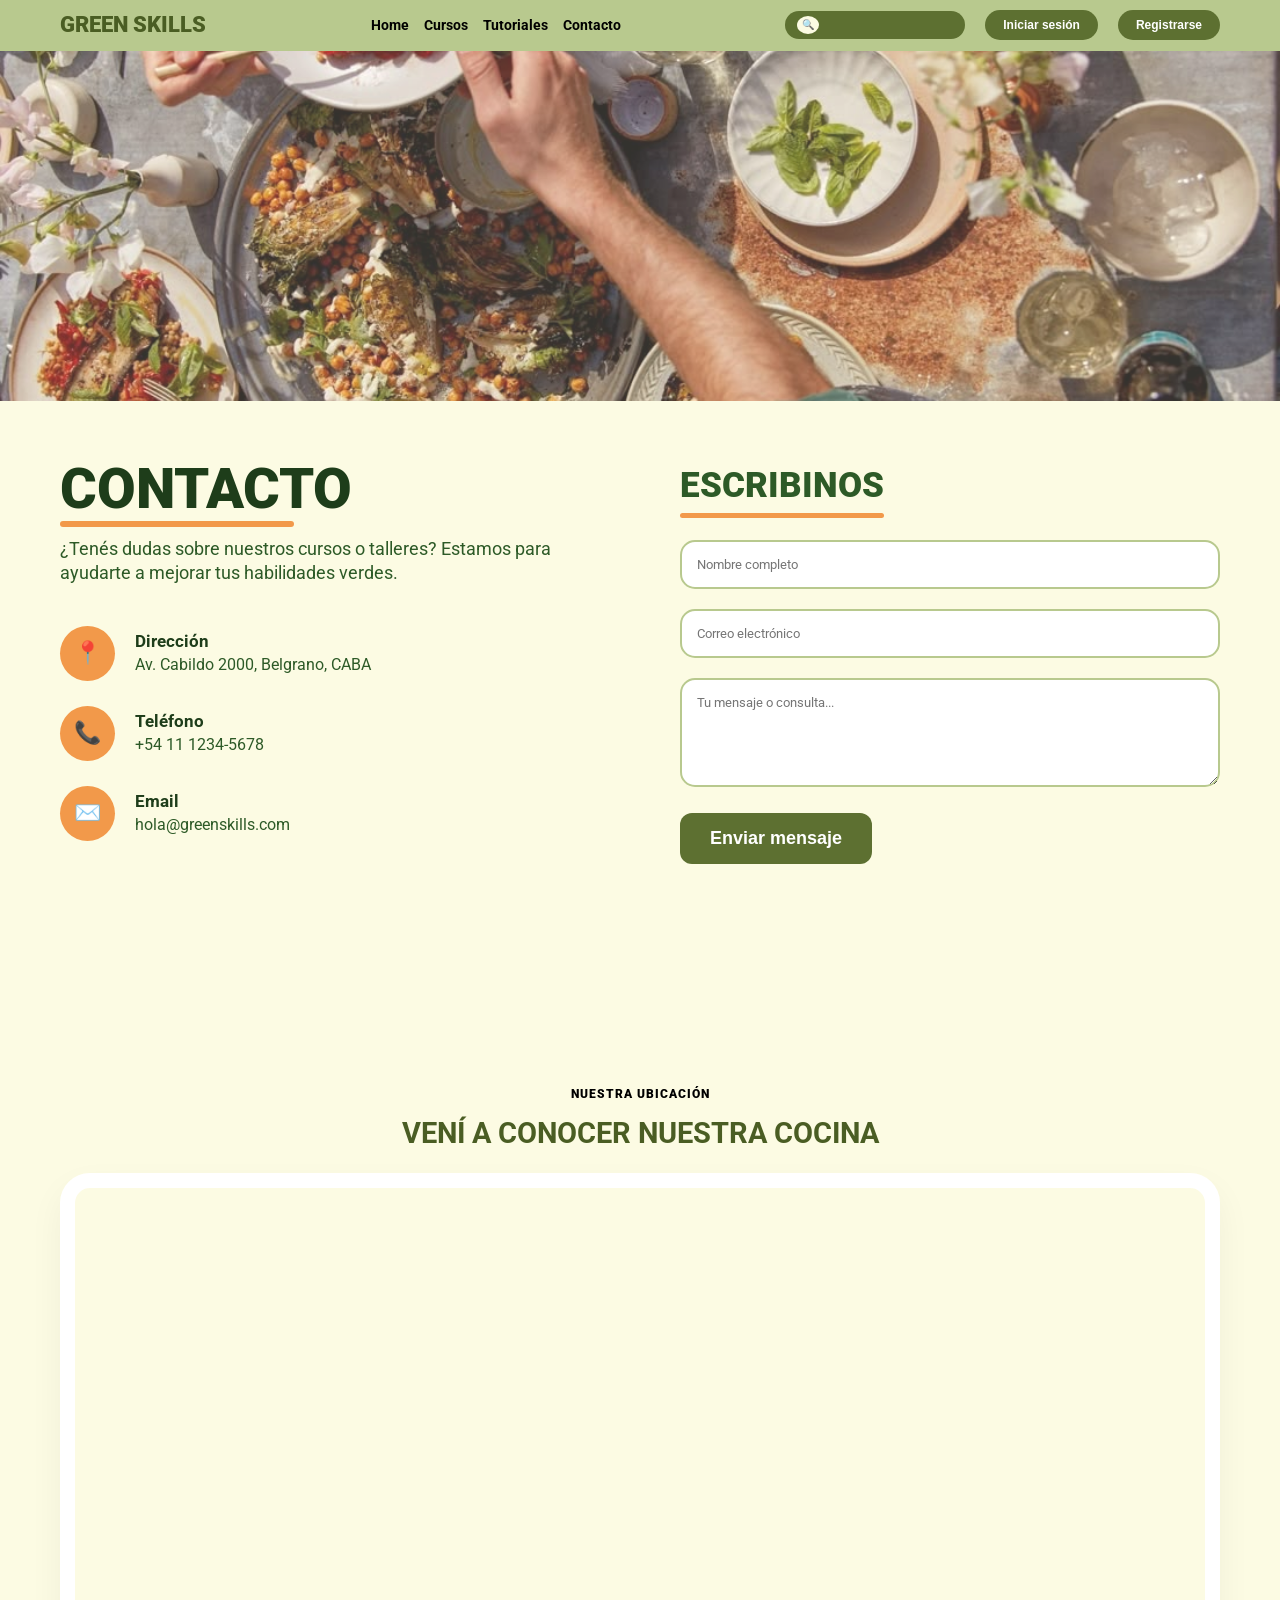
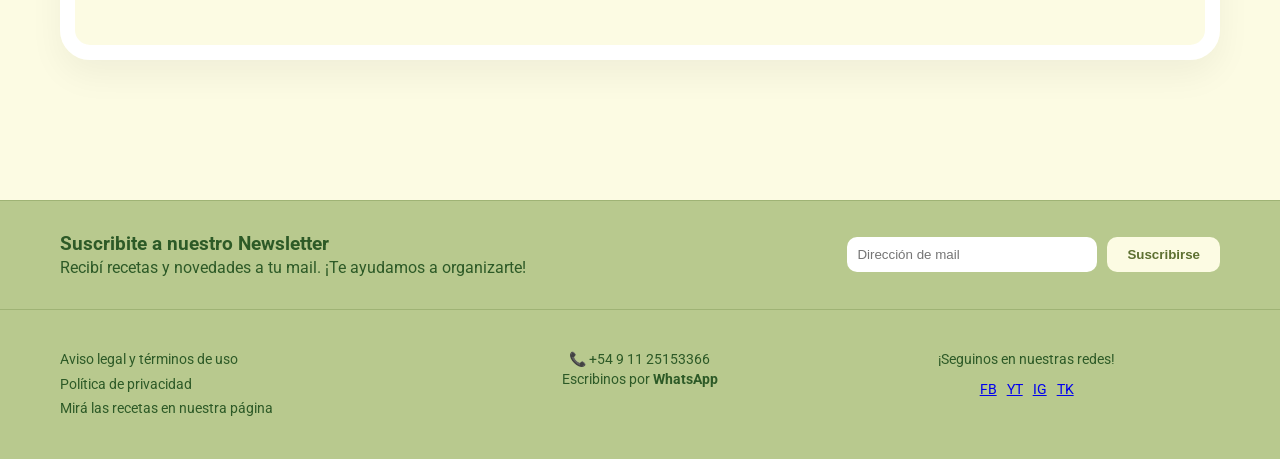
==== commit 132952ab: "corregi contacto" ====
--- a/contacto.html
+++ b/contacto.html
@@ -37,7 +37,7 @@
     <main>
         <!-- HERO DE CONTACTO -->
         <section class="hero-contacto-img">
-            <img src="fotos/contacto-hero.jpg" alt="Cocina vegetal">
+            <img src="fotos/fotocontacto.jpg" alt="Cocina vegetal">
         </section>
 
         <section class="contenedor-centrado seccion-contacto-layout">
@@ -69,16 +69,7 @@
                         <span>hola@greenskills.com</span>
                     </div>
                 </div>
-
-                <div class="redes-contacto">
-                    <p>Seguinos en nuestras redes:</p>
-                    <div class="iconos-redes-naranja">
-                        <span class="circulo-red">f</span>
-                        <span class="circulo-red">ig</span>
-                        <span class="circulo-red">yt</span>
-                    </div>
-                </div>
-            </div>
+            </div> <!-- Cierre contacto-info-lado -->
 
             <!-- COLUMNA DERECHA: FORMULARIO -->
             <div class="contacto-form-lado">
@@ -106,51 +97,45 @@
                     <h2>VENÍ A CONOCER NUESTRA COCINA</h2>
                 </div>
                 <div class="contenedor-mapa">
-                    <!-- Placeholder de mapa (puedes reemplazar por iframe de Google Maps) -->
-                    <div style="width: 100%; height: 400px; background-color: #e2efd9; display: flex; align-items: center; justify-content: center;">
-                        <p>Mapa Interactivo de Belgrano</p>
-                    </div>
+                    <iframe src="https://www.google.com/maps/embed?pb=!1m18!1m12!1m3!1d52571.24530315059!2d-58.4597578941868!3d-34.56107876430695!2m3!1f0!2f0!3f0!3m2!1i1024!2i768!4f13.1!3m3!1m2!1s0x95bcb5fb89c4b4cd%3A0x75c7faebfe065f0!2sPuerta!5e0!3m2!1sen!2sar!4v1778044311161!5m2!1sen!2sar" width="100%" height="450" style="border:0;" allowfullscreen="" loading="lazy" referrerpolicy="no-referrer-when-downgrade"></iframe>
                 </div>
             </div>
         </section>
     </main>
 
     <!-- FOOTER FINAL -->
- <footer class="footer-total">
-    <div class="newsletter">
-        <div class="contenedor-centrado news-flex">
-            <div class="texto-news">
-                <h3>Suscribite a nuestro Newsletter</h3>
-                <p>Recibí recetas y novedades a tu mail. ¡Te ayudamos a organizarte!</p>
-            </div>
-            <div class="input-group">
-                <input type="email" placeholder="Dirección de mail" aria-label="Correo electrónico">
-                <button class="btn-footer">Suscribirse</button>
-            </div>
-        </div> </div> <div class="footer-datos">
-        <div class="contenedor-centrado footer-grid">
-            <div class="footer-links">
-                <a href="#">Aviso legal y términos de uso</a>
-                <a href="#">Política de privacidad</a>
-                <a href="#">Mirá las recetas en nuestra página</a>
-            </div>
-            <div class="footer-contacto">
-                <p>📞 +54 9 11 25153366</p>
-                <p>Escribinos por <strong>WhatsApp</strong></p>
-            </div>
-            <div class="footer-redes">
-                <p>¡Seguinos en nuestras redes!</p>
-                <div class="iconos-redes">
-                    <a href="https://www.facebook.com/EasyVeggieIdeas/">FB</a> 
-                    <a href="https://www.youtube.com/@vidavegana">YT</a> 
-                    <a href="https://www.instagram.com/vegan/">IG</a> 
-                    <a href="https://www.tiktok.com/@feedyoursoul____?_r=1&_t=ZT-967Yb3nEdzh">TK</a>
-                </div> 
+    <footer class="footer-total">
+        <div class="newsletter">
+            <div class="contenedor-centrado news-flex">
+                <div class="texto-news">
+                    <h3>Suscribite a nuestro Newsletter</h3>
+                    <p>Recibí recetas y novedades a tu mail. ¡Te ayudamos a organizarte!</p>
+                </div>
+                <div class="input-group">
+                    <input type="email" placeholder="Dirección de mail" aria-label="Correo electrónico">
+                    <button class="btn-footer">Suscribirse</button>
+                </div>
             </div>
         </div>
-    </div>
-</footer>
-</body>
+        <div class="footer-datos">
+            <div class="contenedor-centrado footer-grid">
+                <div class="footer-links">
+                    <a href="#">Aviso legal y términos de uso</a>
+                    <a href="#">Política de privacidad</a>
+                    <a href="#">Mirá las recetas en nuestra página</a>
+                </div>
+                <div class="footer-contacto">
+                    <p>📞 +54 9 11 25153366</p>
+                    <p>Escribinos por <strong>WhatsApp</strong></p>
+                </div>
+                <div class="footer-redes">
+                    <p>¡Seguinos en nuestras redes!</p>
+                    <div class="iconos-redes">
+                        <a href="https://www.facebook.com/EasyVeggieIdeas/">FB</a> 
+                        <a href="https://www.youtube.com/@vidavegana">YT</a> 
+                        <a href="https://www.instagram.com/vegan/">IG</a> 
+                        <a href="https://www.tiktok.com/@feedyoursoul____?_r=1&_t=ZT-967Yb3nEdzh">TK</a>
+                    </div> 
 </html>
   
        
--- a/style.css
+++ b/style.css
@@ -1675,4 +1675,110 @@
 .req-item h3 {
     font-size: 18px;
     margin-bottom: 10px;
+}
+/* =========================================
+   ESTILOS ESPECÍFICOS CONTACTO
+   ========================================= */
+
+/* Hero Image de la sección */
+.hero-contacto-img {
+    width: 100%;
+    height: 350px;
+    overflow: hidden;
+    margin-bottom: 60px;
+}
+
+.hero-contacto-img img {
+    width: 100%;
+    height: 100%;
+    object-fit: cover;
+}
+
+/* Layout de dos columnas */
+.seccion-contacto-layout {
+    display: grid;
+    grid-template-columns: 1fr 1fr;
+    gap: 80px;
+    padding-bottom: 80px;
+}
+
+/* Bloques de Información (Iconos Circulares) */
+.info-bloque {
+    display: flex;
+    align-items: center;
+    gap: 20px;
+    margin-bottom: 25px;
+}
+
+.icono-circular {
+    background-color: #f2994a; /* Tu naranja vibrante */
+    width: 55px;
+    height: 55px;
+    border-radius: 50%;
+    display: flex;
+    justify-content: center;
+    align-items: center;
+    color: white;
+    font-size: 22px;
+    flex-shrink: 0;
+}
+
+.texto-bloque strong {
+    display: block;
+    font-size: 17px;
+    color: #1e3d1a; /* Verde oscuro para contraste */
+}
+
+/* Formulario con bordes redondeados */
+.subrayado-naranja {
+    font-size: 2.2rem;
+    font-weight: 900;
+    margin-bottom: 30px;
+    position: relative;
+    display: inline-block;
+}
+
+.subrayado-naranja::after {
+    content: "";
+    position: absolute;
+    left: 0;
+    bottom: -8px;
+    width: 100%;
+    height: 5px;
+    background-color: #f2994a;
+    border-radius: 5px;
+}
+
+.formulario-estilizado input, 
+.formulario-estilizado textarea {
+    width: 100%;
+    padding: 15px;
+    border: 2px solid #b8c98e; /* Verde claro de la paleta */
+    border-radius: 15px;
+    background-color: white;
+    font-family: 'Roboto', sans-serif;
+    outline: none;
+    margin-bottom: 20px;
+}
+
+/* Sección Mapa con borde blanco */
+.mapa-seccion {
+    background-color: #fcfbe3;
+    padding: 80px 0;
+    text-align: center;
+}
+
+.contenedor-mapa {
+    border: 15px solid white; /* El detalle del borde blanco grueso */
+    border-radius: 30px;
+    box-shadow: 0 15px 35px rgba(0,0,0,0.05);
+    overflow: hidden;
+}
+
+/* Footer con el color de la marca */
+.footer-final-verde {
+    background-color: #b8c98e;
+    padding: 40px 0;
+    color: #2d5a27;
+    font-weight: bold;
 }
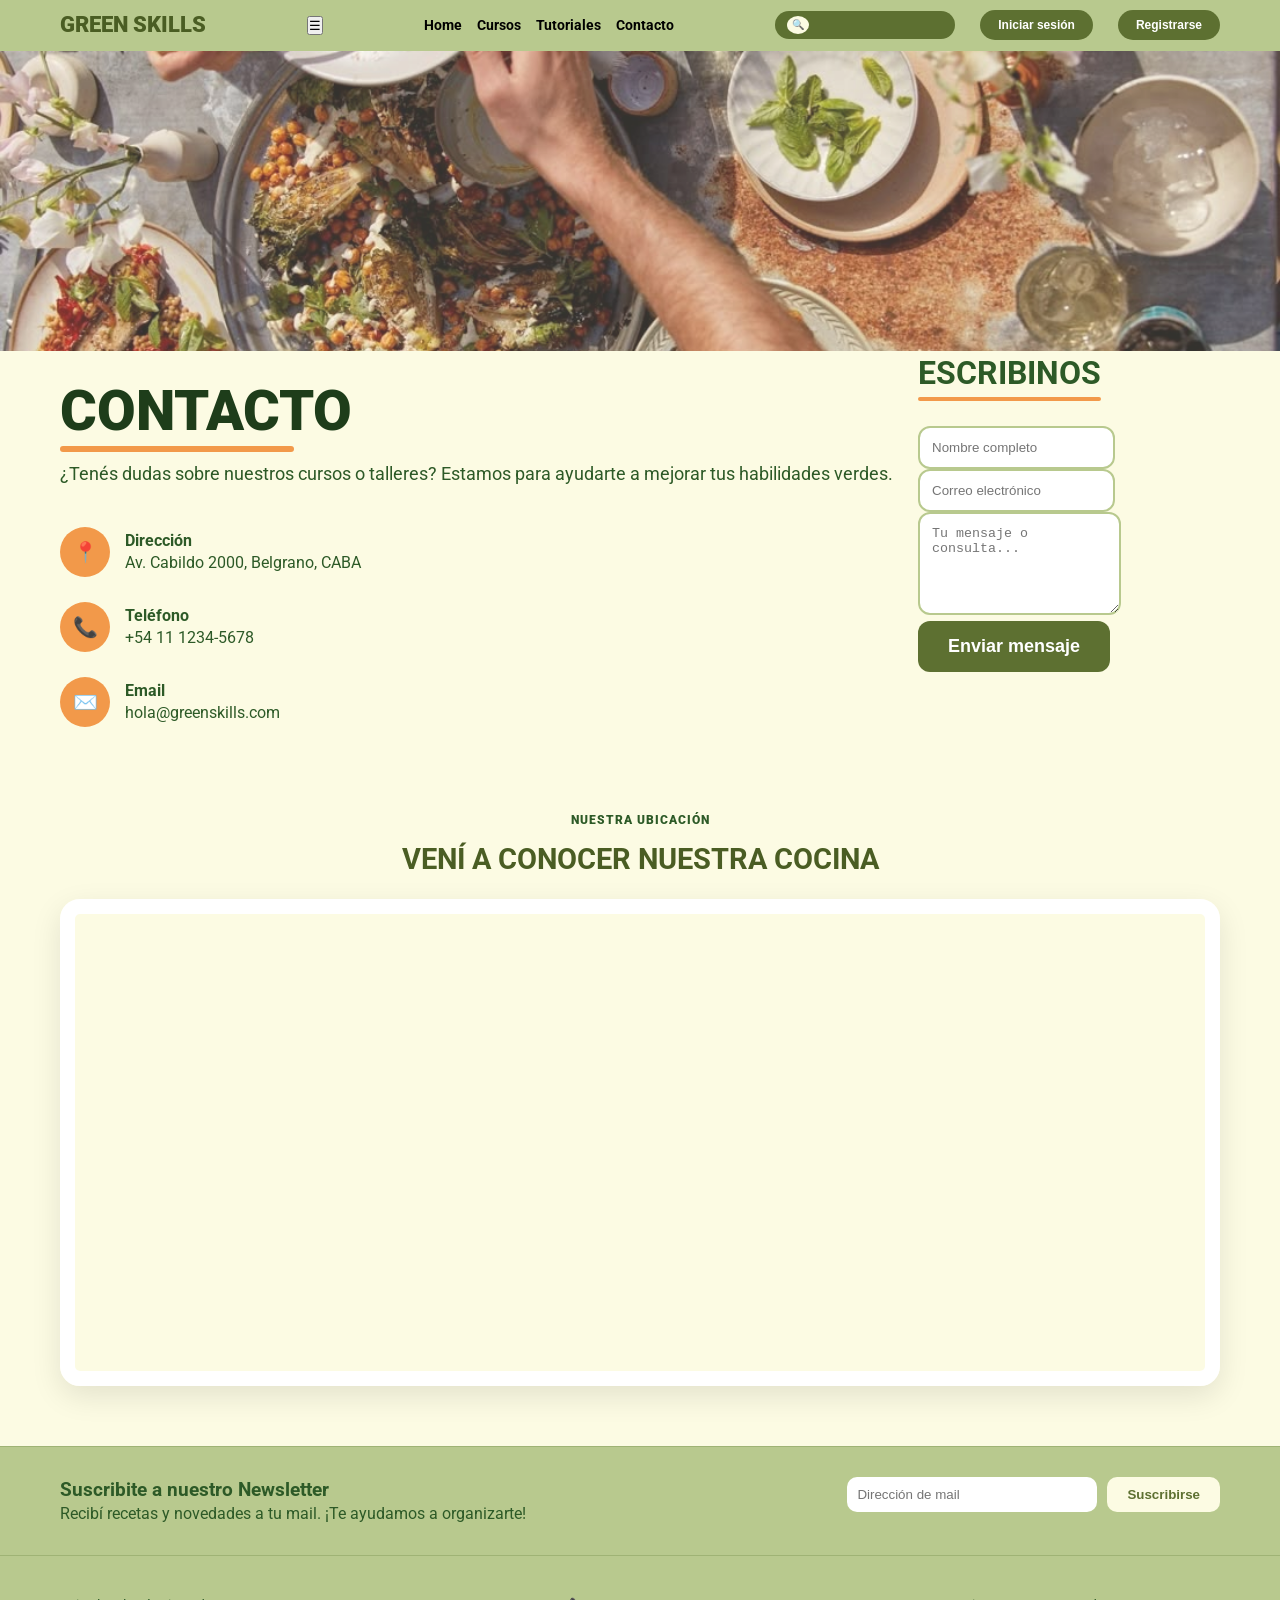
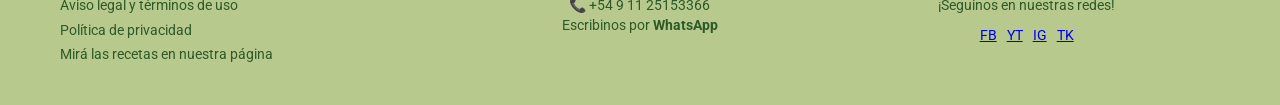
==== commit cdeb15d6: "agregue button ham" ====
--- a/contacto.html
+++ b/contacto.html
@@ -15,6 +15,7 @@
             <div id="logo">
                 <a href="index.html" id="logo-texto">GREEN SKILLS</a>
             </div>
+            <button id="menu-btn" class="hamburger">☰</button>
             <nav id="principal">
                 <ul>
                     <li><a href="index.html">Home</a></li>
--- a/style.css
+++ b/style.css
@@ -4,7 +4,6 @@
     margin: 0; 
     padding: 0; 
 }
-
 body { 
     font-family: 'Roboto', sans-serif; 
     background-color: #fcfbe3; 
@@ -381,257 +380,7 @@
     gap: 10px; 
     margin-top: 10px; 
 }
-/* --- NUEVOS AJUSTES PARA TUTORIALES Y CONTACTO --- */
-/* ============================================================
-   DISEÑO FINAL TUTORIALES (SEGÚN JPG)
-   ============================================================ */
-
-.tutoriales-hero {
-    display: grid;
-    grid-template-columns: 1fr 1fr;
-    gap: 80px;
-    padding: 80px 20px;
-    align-items: start;
-}
-
-.titulo-subrayado {
-    font-size: 3.8rem;
-    font-weight: 900;
-    line-height: 0.9;
-    color: #2d5a27;
-    position: relative;
-    margin-bottom: 25px;
-    display: inline-block;
-}
-
-.titulo-subrayado::after {
-    content: "";
-    position: absolute;
-    left: 0;
-    bottom: -15px;
-    width: 100%;
-    height: 8px; /* El grosor naranja del JPG */
-    background-color: #f2994a;
-    border-radius: 10px;
-}
-
-.bajada-hero {
-    font-size: 1.2rem;
-    margin: 40px 0 30px 0;
-    color: #1e3d1a;
-}
-
-.pildora-recurso {
-    background-color: #b8c98e;
-    padding: 15px 25px;
-    border-radius: 15px; 
-    margin-bottom: 20px;
-    max-width: 480px;
-}
-
-.pildora-recurso strong {
-    font-size: 17px;
-    display: block;
-    margin-bottom: 4px;
-}
-
-.pildora-recurso p {
-    font-size: 14px;
-    line-height: 1.2;
-}
-
-.hero-videos {
-    display: flex;
-    flex-direction: column;
-    gap: 50px;
-}
-
-.video-placeholder {
-    width: 100%;
-    aspect-ratio: 16 / 9;
-    border-radius: 20px;
-    overflow: hidden;
-    background-color: #000;
-}
-
-/* Solo el primer video lleva el borde violeta */
-.video-card:first-child .video-placeholder {
-    border: 5px solid #7d42ff;
-}
-
-.video-caption {
-    background-color: #ffffff;
-    border: 1px solid #000000;
-    padding: 10px 25px;
-    border-radius: 50px;
-    display: inline-block;
-    margin-top: 15px;
-    font-weight: 500;
-    color: #000;
-}
-/* --- AJUSTES ESPECÍFICOS DISEÑO JPG --- */
-
-.titulo-subrayado {
-    font-size: 3.5rem;
-    font-weight: 900;
-    line-height: 1.1;
-    position: relative;
-    display: inline-block;
-    margin-bottom: 20px;
-}
-
-.titulo-subrayado::after {
-    content: "";
-    position: absolute;
-    left: 0;
-    bottom: -10px;
-    width: 80%;
-    height: 4px;
-    background-color: #f2994a; /* El naranja del diseño */
-    border-radius: 2px;
-}
-
-/* Tutoriales Hero Layout */
-.tutoriales-hero {
-    display: grid;
-    grid-template-columns: 1fr 1fr;
-    gap: 60px;
-    padding: 60px 20px;
-    align-items: start;
-}
-
-.pildora-recurso {
-    background: #c5e0b4;
-    padding: 12px 18px;
-    border-radius: 12px;
-    margin-bottom: 15px;
-    border-left: none; /* Quitamos el borde sólido para que se vea más limpio como el JPG */
-    box-shadow: 0 2px 5px rgba(0,0,0,0.05);
-}
-
-.pildora-recurso strong {
-    font-size: 15px;
-    display: block;
-}
-
-.pildora-recurso p {
-    font-size: 13px;
-    color: #4a5d23;
-}
-
-/* Video Cards */
-.video-card {
-    margin-bottom: 30px;
-}
-
-.video-placeholder {
-    background: #000;
-    border-radius: 25px;
-    overflow: hidden;
-    aspect-ratio: 16 / 9;
-    box-shadow: 0 10px 20px rgba(0,0,0,0.15);
-}
-
-.video-caption {
-    background: white;
-    border: 2px solid #5d7031;
-    padding: 10px 20px;
-    border-radius: 30px;
-    display: inline-block;
-    margin-top: -20px;
-    position: relative;
-    z-index: 5;
-    margin-left: 20px;
-    font-weight: bold;
-    font-size: 14px;
-}
-
-/* SECCIÓN VERDE (RESUMEN) */
-.resumen-talleres {
-    background-color: #9fb375; /* Verde oliva del fondo */
-    background-blend-mode: multiply;
-    background-size: cover;
-    padding: 80px 0;
-    color: #1e3d1a;
-    text-align: center;
-}
-
-.resumen-encabezado {
-    max-width: 700px;
-    margin: 0 auto 50px;
-}
-
-.tagline {
-    color: #000000;
-    text-transform: uppercase;
-    font-weight: bold;
-    letter-spacing: 1px;
-    font-size: 14px;
-}
-
-.grilla-recetas {
-    display: grid;
-    grid-template-columns: repeat(3, 1fr);
-    gap: 30px;
-}
-
-.tarjeta-receta {
-    background: #fcfbe3;
-    padding: 0 0 20px 0;
-    border-radius: 20px;
-    overflow: hidden;
-    text-align: left;
-}
-
-.tarjeta-receta img {
-    width: 100%;
-    height: 200px;
-    object-fit: cover;
-}
-
-.tarjeta-receta h3 {
-    padding: 20px 20px 10px;
-    font-size: 18px;
-    color: #d35400; /* Naranja para títulos de tarjetas */
-}
-
-.tarjeta-receta p {
-    padding: 0 20px;
-    font-size: 14px;
-}
-
-/* SECCIÓN REQUERIMIENTOS (TAN) */
-.requerimientos-seccion {
-    padding: 80px 20px;
-}
-
-.requerimientos-grid {
-    display: grid;
-    grid-template-columns: 1fr 1.2fr;
-    gap: 80px;
-}
-
-.req-item {
-    margin-bottom: 35px;
-    position: relative;
-    padding-left: 30px;
-}
-
-.req-item::before {
-    content: "";
-    position: absolute;
-    left: 0;
-    top: 5px;
-    width: 15px;
-    height: 15px;
-    background-color: #5d7031;
-    border-radius: 50%;
-}
-
-.req-item h3 {
-    font-size: 18px;
-    margin-bottom: 8px;
-}
+
 /* --- ESTILOS ESPECÍFICOS CONTACTO --- */
 
 .hero-contacto-img {
@@ -795,123 +544,6 @@
     margin-top: 10px;
     font-size: 20px;
 }
-/* --- SECCIÓN GUÍAS DE COCINA --- */
-
-.seccion-guias {
-    padding: 60px 20px;
-}
-
-.receta-card {
-    display: flex;
-    align-items: center;
-    gap: 50px;
-    margin-bottom: 40px;
-}
-
-/* Efecto Zig-Zag */
-.receta-card.inversa {
-    flex-direction: row-reverse;
-    text-align: right;
-}
-
-.receta-card.inversa .lista-pasos {
-    list-style: none; /* Quitamos bullets para alinear a la derecha */
-}
-
-.receta-card.inversa .lista-pasos li::after {
-    content: " •"; /* Bullet al final para alineación derecha */
-    color: #2d5a27;
-}
-
-/* Títulos y Tipografía */
-.receta-titulo {
-    font-size: 2.2rem;
-    color: #1e3d1a;
-    margin-bottom: 25px;
-    font-weight: 700;
-}
-
-.receta-titulo span {
-    color: #b8c98e; /* Color verde claro del diseño */
-}
-
-.subtitulo-icono {
-    color: #c07d48; /* Marrón/Naranja de los subtítulos */
-    font-size: 1.2rem;
-    font-weight: 900;
-    margin-bottom: 10px;
-}
-
-.receta-info {
-    margin-bottom: 20px;
-}
-
-.receta-info p {
-    font-size: 15px;
-    max-width: 500px;
-}
-
-.lista-pasos {
-    padding-left: 20px;
-}
-
-.lista-pasos li {
-    margin-bottom: 5px;
-    font-size: 15px;
-}
-
-/* Visual - Marcos Circulares */
-.receta-visual {
-    flex: 1;
-    display: flex;
-    justify-content: center;
-}
-
-.marco-circular {
-    width: 320px;
-    height: 320px;
-    border-radius: 50%;
-    background-color: #e2efd9; /* Fondo suave del círculo */
-    padding: 20px; /* Espacio para el efecto de marco */
-    display: flex;
-    justify-content: center;
-    align-items: center;
-}
-
-.marco-circular img {
-    width: 100%;
-    height: 100%;
-    object-fit: cover;
-    border-radius: 50%;
-    border: 8px solid white; /* El borde blanco interno */
-    box-shadow: 0 5px 15px rgba(0,0,0,0.1);
-}
-
-/* Separadores */
-.separador-receta {
-    border: 0;
-    height: 1px;
-    background: #c07d48;
-    width: 300px;
-    margin: 40px auto;
-    opacity: 0.5;
-}
-
-/* Ajuste específico para la receta 2 de banana que tiene fondo verde claro */
-.receta-card.inversa::before {
-    content: "";
-    position: absolute;
-    left: 0;
-    width: 30%; /* Fondo lateral verde */
-    height: 400px;
-    background-color: #e2efd9;
-    z-index: -1;
-    border-top-right-radius: 200px;
-    border-bottom-right-radius: 200px;
-}
-
-/* Asegurar que el main sea relativo para el fondo decorativo */
-main { position: relative; overflow: hidden; }
 /* --- ESTILOS CURSOS.HTML --- */
 
 /* 1. Sección superior de Cursos */
@@ -1198,6 +830,7 @@
 .receta-titulo {
     font-size: 2.8rem;
     color: #1e3d1a;
+    margin-top: 30px;
     margin-bottom: 30px;
     font-weight: 700;
 }
@@ -1490,23 +1123,22 @@
     border-radius: 10px;
 }
 /* --- AJUSTES ESPECÍFICOS TUTORIALES --- */
-
 /* Hero Layout */
 .tutoriales-hero {
     display: grid;
     grid-template-columns: 1fr 1fr;
     gap: 60px;
-    padding: 80px 20px;
-    align-items: start;
-}
-
-/* Título con subrayado naranja */
+    padding: 190px 20px 120px 20px;
+    align-items: center;
+}
+
 .titulo-subrayado {
     font-size: 3.5rem;
     font-weight: 900;
     line-height: 1;
     color: #1e3d1a;
     position: relative;
+    margin-top: 30px;
     margin-bottom: 20px;
     display: inline-block;
 }
@@ -1518,63 +1150,40 @@
     bottom: -10px;
     width: 80%;
     height: 6px;
-    background-color: #f2994a; /* Naranja del diseño */
+    background-color: #f2994a;
     border-radius: 3px;
 }
 
-.bajada-hero {
-    font-size: 1.1rem;
-    margin-bottom: 30px;
-    color: #2d5a27;
-}
-
-/* Píldoras de recursos */
 .pildora-recurso {
-    background: #c5e0b4; /* Verde clarito */
+    background: #c5e0b4;
     padding: 15px 20px;
     border-radius: 15px;
     margin-bottom: 15px;
     max-width: 450px;
     transition: transform 0.2s;
 }
-
-.pildora-recurso:hover {
-    transform: translateX(10px);
-}
-
-.pildora-recurso strong {
-    font-size: 16px;
-    display: block;
-    color: #1e3d1a;
-}
-
-.pildora-recurso p {
-    font-size: 13px;
-    color: #4a5d23;
-    margin: 0;
-}
-
-/* Columna de Videos */
+.pildora-recurso:hover { transform: translateX(10px); }
+
 .hero-videos {
     display: flex;
     flex-direction: column;
     gap: 40px;
 }
-
 .video-placeholder {
     width: 100%;
     aspect-ratio: 16 / 9;
     border-radius: 25px;
     overflow: hidden;
     background: #000;
-    box-shadow: 0 10px 20px rgba(0,0,0,0.1);
-}
-
-.video-placeholder iframe {
-    width: 100%;
-    height: 100%;
-}
-
+}
+/* 👇  BLOQUE MODIFICADO 👇 */
+.video-placeholder iframe,
+.video-placeholder video {
+    width: 100% !important;   /* !important fuerza el ancho */
+    height: 100% !important;  /* !important fuerza el alto */
+    border: none;
+    display: block;           /* Esto elimina cualquier espacio extra por debajo */
+}
 .video-caption {
     background: white;
     border: 2px solid #5d7031;
@@ -1653,6 +1262,11 @@
     gap: 100px;
 }
 
+/* 👇 ESTA ES LA CLASE NUEVA QUE DEBES AGREGAR 👇 */
+.req-texto-izq {
+    padding-top: 50px; /* Esto forzará al texto a despegarse del techo verde */
+}
+
 .req-texto-izq h2 {
     font-size: 2.5rem;
     margin: 15px 0;
@@ -1676,109 +1290,199 @@
     font-size: 18px;
     margin-bottom: 10px;
 }
-/* =========================================
-   ESTILOS ESPECÍFICOS CONTACTO
-   ========================================= */
-
-/* Hero Image de la sección */
-.hero-contacto-img {
-    width: 100%;
-    height: 350px;
-    overflow: hidden;
-    margin-bottom: 60px;
-}
-
-.hero-contacto-img img {
-    width: 100%;
-    height: 100%;
-    object-fit: cover;
-}
-
-/* Layout de dos columnas */
-.seccion-contacto-layout {
+/* ============================================================
+   ESTILOS BASE: OPTIMIZACIÓN PARA CELULAR (MOBILE FIRST)
+   ============================================================ */
+
+/* Ajuste de contenedores y márgenes */
+.contenedor-centrado {
+    max-width: 100%;
+    padding: 0 20px; /* Margen de seguridad en los bordes del celu */
+}
+
+/* Imágenes y elementos visuales flexibles */
+img, figure, video, .plato-overlap {
+    max-width: 100%;
+    height: auto;
+    display: block;
+    margin: 0 auto;
+}
+
+/* Tipografía Adaptable */
+.titulo-subrayado {
+    font-size: 2.2rem; /* Más pequeño para evitar cortes en móvil */
+    text-align: center;
+    line-height: 1.1;
+}
+
+/* Hero y Secciones Principales (Apilado Vertical) */
+.hero-flex, 
+.header-flex, 
+.header-derecha, 
+.seccion-contacto-layout, 
+.news-flex {
+    display: flex;
+    flex-direction: column; /* Todo uno abajo del otro */
+    gap: 25px;
+    align-items: center;
+    text-align: center;
+}
+
+/* Cuadro de Beneficios (Eliminamos el padding excesivo de 110px) */
+.cuadro-beneficios {
+    width: 100%;
+    min-width: auto;
+    padding: 25px; /* Espaciado interno cómodo para el dedo */
+    margin: 0 auto;
+}
+
+/* Grillas de Cursos, Juegos y Recetas (1 Columna) */
+.grilla-cursos-v2, 
+.grilla-juegos, 
+.grilla-chefs-v2, 
+.grilla-recetas {
     display: grid;
-    grid-template-columns: 1fr 1fr;
-    gap: 80px;
-    padding-bottom: 80px;
-}
-
-/* Bloques de Información (Iconos Circulares) */
-.info-bloque {
-    display: flex;
-    align-items: center;
+    grid-template-columns: 1fr; /* Una tarjeta por fila */
     gap: 20px;
-    margin-bottom: 25px;
-}
-
-.icono-circular {
-    background-color: #f2994a; /* Tu naranja vibrante */
-    width: 55px;
-    height: 55px;
-    border-radius: 50%;
-    display: flex;
-    justify-content: center;
-    align-items: center;
-    color: white;
-    font-size: 22px;
-    flex-shrink: 0;
-}
-
-.texto-bloque strong {
-    display: block;
-    font-size: 17px;
-    color: #1e3d1a; /* Verde oscuro para contraste */
-}
-
-/* Formulario con bordes redondeados */
-.subrayado-naranja {
-    font-size: 2.2rem;
-    font-weight: 900;
-    margin-bottom: 30px;
-    position: relative;
-    display: inline-block;
-}
-
-.subrayado-naranja::after {
-    content: "";
-    position: absolute;
-    left: 0;
-    bottom: -8px;
-    width: 100%;
-    height: 5px;
-    background-color: #f2994a;
-    border-radius: 5px;
-}
-
-.formulario-estilizado input, 
-.formulario-estilizado textarea {
-    width: 100%;
-    padding: 15px;
-    border: 2px solid #b8c98e; /* Verde claro de la paleta */
-    border-radius: 15px;
-    background-color: white;
-    font-family: 'Roboto', sans-serif;
-    outline: none;
-    margin-bottom: 20px;
-}
-
-/* Sección Mapa con borde blanco */
-.mapa-seccion {
-    background-color: #fcfbe3;
-    padding: 80px 0;
-    text-align: center;
-}
-
-.contenedor-mapa {
-    border: 15px solid white; /* El detalle del borde blanco grueso */
-    border-radius: 30px;
-    box-shadow: 0 15px 35px rgba(0,0,0,0.05);
-    overflow: hidden;
-}
-
-/* Footer con el color de la marca */
-.footer-final-verde {
-    background-color: #b8c98e;
-    padding: 40px 0;
-    color: #2d5a27;
-    font-weight: bold;
+}
+
+/* ============================================================
+   MEDIA QUERY: AJUSTES PARA PC (Escritorio)
+   Se activa solo en pantallas de más de 1024px
+   ============================================================ */
+@media (min-width: 1024px) {
+
+    .contenedor-centrado {
+        max-width: 1200px; /* Volvemos al ancho de diseño original */
+        margin: 0 auto;
+    }
+
+    /* Restauramos el flujo horizontal */
+    .hero-flex, 
+    .header-flex, 
+    .seccion-contacto-layout, 
+    .news-flex {
+        flex-direction: row;
+        text-align: left;
+        align-items: flex-start;
+    }
+
+    .header-flex {
+        justify-content: space-between;
+        align-items: center;
+    }
+
+    .header-derecha {
+        flex-direction: row;
+        width: auto;
+    }
+
+    /* Tipografía para pantallas grandes */
+    .titulo-subrayado {
+        font-size: 3.5rem;
+        text-align: left;
+    }
+
+    /* Restauramos el diseño del cuadro de beneficios original */
+    .cuadro-beneficios {
+        padding: 30px 110px 30px 30px;
+        min-width: 280px;
+    }
+
+    /* Grillas Multi-columna */
+    .grilla-cursos-v2, 
+    .grilla-chefs-v2, 
+    .grilla-recetas {
+        grid-template-columns: repeat(3, 1fr); /* 3 columnas en PC */
+    }
+
+    .grilla-juegos {
+        grid-template-columns: repeat(4, 1fr); /* 4 columnas para los iconos */
+    }
+}
+/* ============================================================
+   ADAPTACIÓN RESPONSIVE GLOBAL (CELULARES)
+   ============================================================ */
+@media (max-width: 768px) {
+    /* 1. Romper las grillas: Pasamos todo de 2 o 3 columnas a 1 sola */
+    .tutoriales-hero,
+    .requerimientos-grid,
+    .seccion-contacto-layout,
+    .talleres-layout,
+    .grilla-cursos-v2,
+    .grilla-chefs-v2,
+    .grilla-platos-v2,
+    .grilla-recetas,
+    .grid-footer-final {
+        grid-template-columns: 1fr;
+        gap: 40px; /* Reducimos los huecos gigantes de la versión de compu */
+    }
+
+    /* 2. Apilar elementos Flexbox: De fila (horizontal) a columna (vertical) */
+    .hero-flex,
+    .header-flex,
+    .header-derecha,
+    .news-flex,
+    .grilla-talleres,
+    .receta-card,
+    .receta-card.inversa {
+        display: flex;
+        flex-direction: column;
+        align-items: center; /* Centra los elementos */
+        text-align: center;
+        padding-top: 40px;
+    }
+
+    /* 3. Ajuste de imágenes y superposiciones para que no rompan la pantalla */
+    .cuadro-beneficios {
+        padding: 25px; /* Saca el padding exagerado de 110px de la compu */
+        width: 100%;
+        min-width: auto;
+    }
+
+    .plato-overlap {
+        margin-left: 0; /* Anula el margen negativo para que el plato se centre */
+        width: 100%;
+        max-width: 300px; /* Evita que el plato ocupe el 100% de una pantalla chica */
+        height: auto;
+    }
+
+    /* 4. Ajustar tamaños de textos gigantes */
+    .titulo-subrayado,
+    .receta-titulo,
+    .titulo-principal-cursos,
+    .hero-texto h1 {
+        font-size: 2.2rem;
+        line-height: 1.1;
+        margin: 0;
+    }
+
+    /* Ajuste específico para el marco circular de las guías */
+    .marco-circular {
+        width: 280px;
+        height: 280px;
+    }
+}
+@media (max-width: 768px) {
+    /* Ajustamos el hero para móvil */
+    .tutoriales-hero {
+        padding: 100px 20px 60px 20px; /* Reducimos el padding superior e inferior */
+        gap: 30px; /* Reducimos la separación entre columnas */
+    }
+
+    /* Ajustamos el título */
+    .titulo-subrayado {
+        font-size: 2.5rem; /* Ajuste intermedio para que no sea diminuto */
+        margin-bottom: 30px; /* Damos más espacio al margen inferior */
+    }
+
+    /* Ajustamos el subrayado naranja */
+    .titulo-subrayado::after {
+        bottom: -8px; /* Ajustamos la posición del subrayado */
+    }
+
+    /* Separamos el párrafo que está justo debajo del título */
+    .tutoriales-hero p {
+        margin-top: 15px; /* Empuja el texto hacia abajo */
+    }
 }
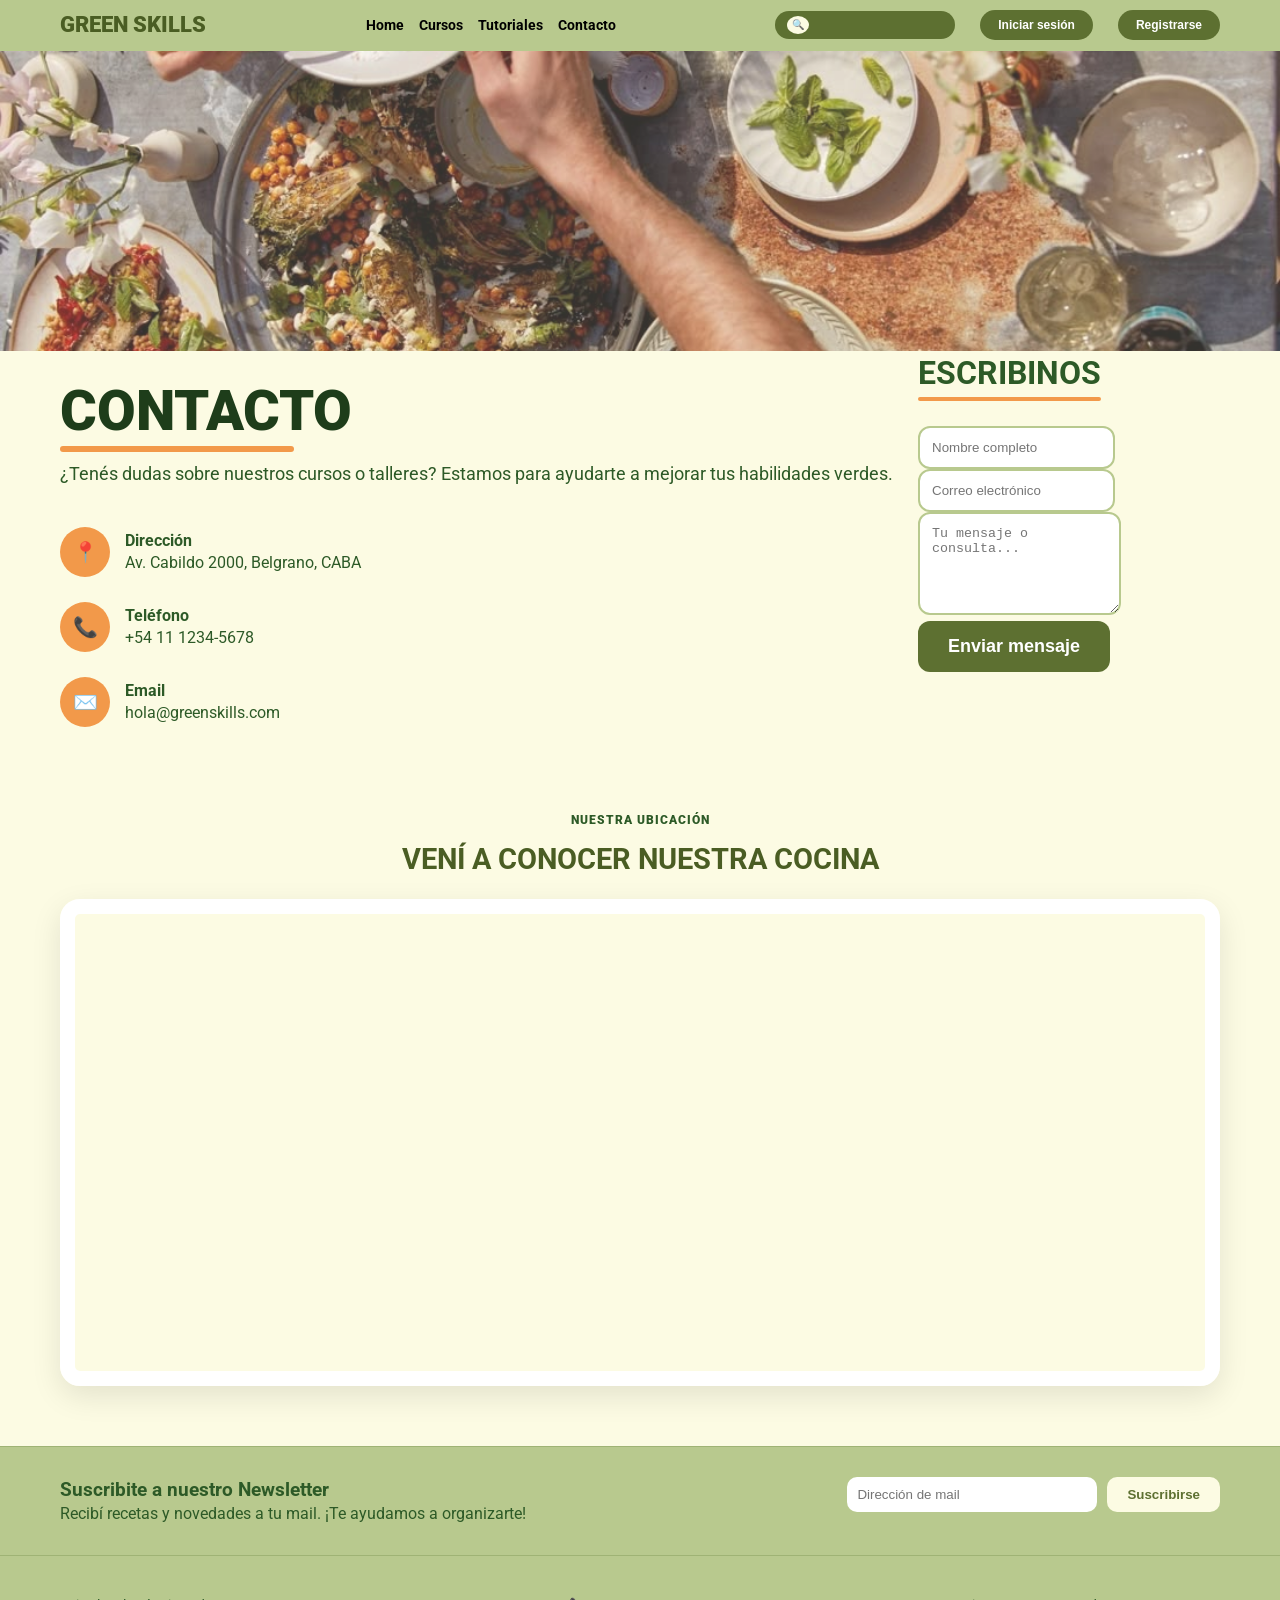
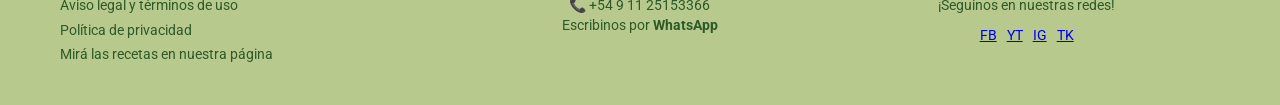
==== commit 6f6e7102: "agregue conexcion hamb" ====
--- a/contacto.html
+++ b/contacto.html
@@ -138,6 +138,11 @@
                         <a href="https://www.tiktok.com/@feedyoursoul____?_r=1&_t=ZT-967Yb3nEdzh">TK</a>
                     </div> 
 </html>
+ </footer>
+
+    <script src="main.js"></script>
+</body>
+</html>
   
        
    
--- a/style.css
+++ b/style.css
@@ -1485,4 +1485,40 @@
     .tutoriales-hero p {
         margin-top: 15px; /* Empuja el texto hacia abajo */
     }
+}
+/* 1. Botón oculto en PC */
+.hamburger {
+    display: none;
+    background: none;
+    border: none;
+    font-size: 28px;
+    cursor: pointer;
+    color: #333; /* Ajusta el color a tu diseño */
+}
+
+/* 2. Reglas para móviles */
+@media (max-width: 768px) {
+    .hamburger { display: block; }
+    
+    #menu-principal {
+        display: none; /* Oculto por defecto */
+        position: absolute;
+        top: 80px; /* Ajusta según la altura de tu header */
+        left: 0;
+        width: 100%;
+        background-color: white;
+        flex-direction: column;
+        padding: 20px;
+        box-shadow: 0 4px 6px rgba(0,0,0,0.1);
+    }
+
+    #menu-principal ul {
+        flex-direction: column;
+        gap: 15px;
+    }
+
+    /* Esta clase se activa con JS */
+    #menu-principal.menu-visible {
+        display: flex;
+    }
 }
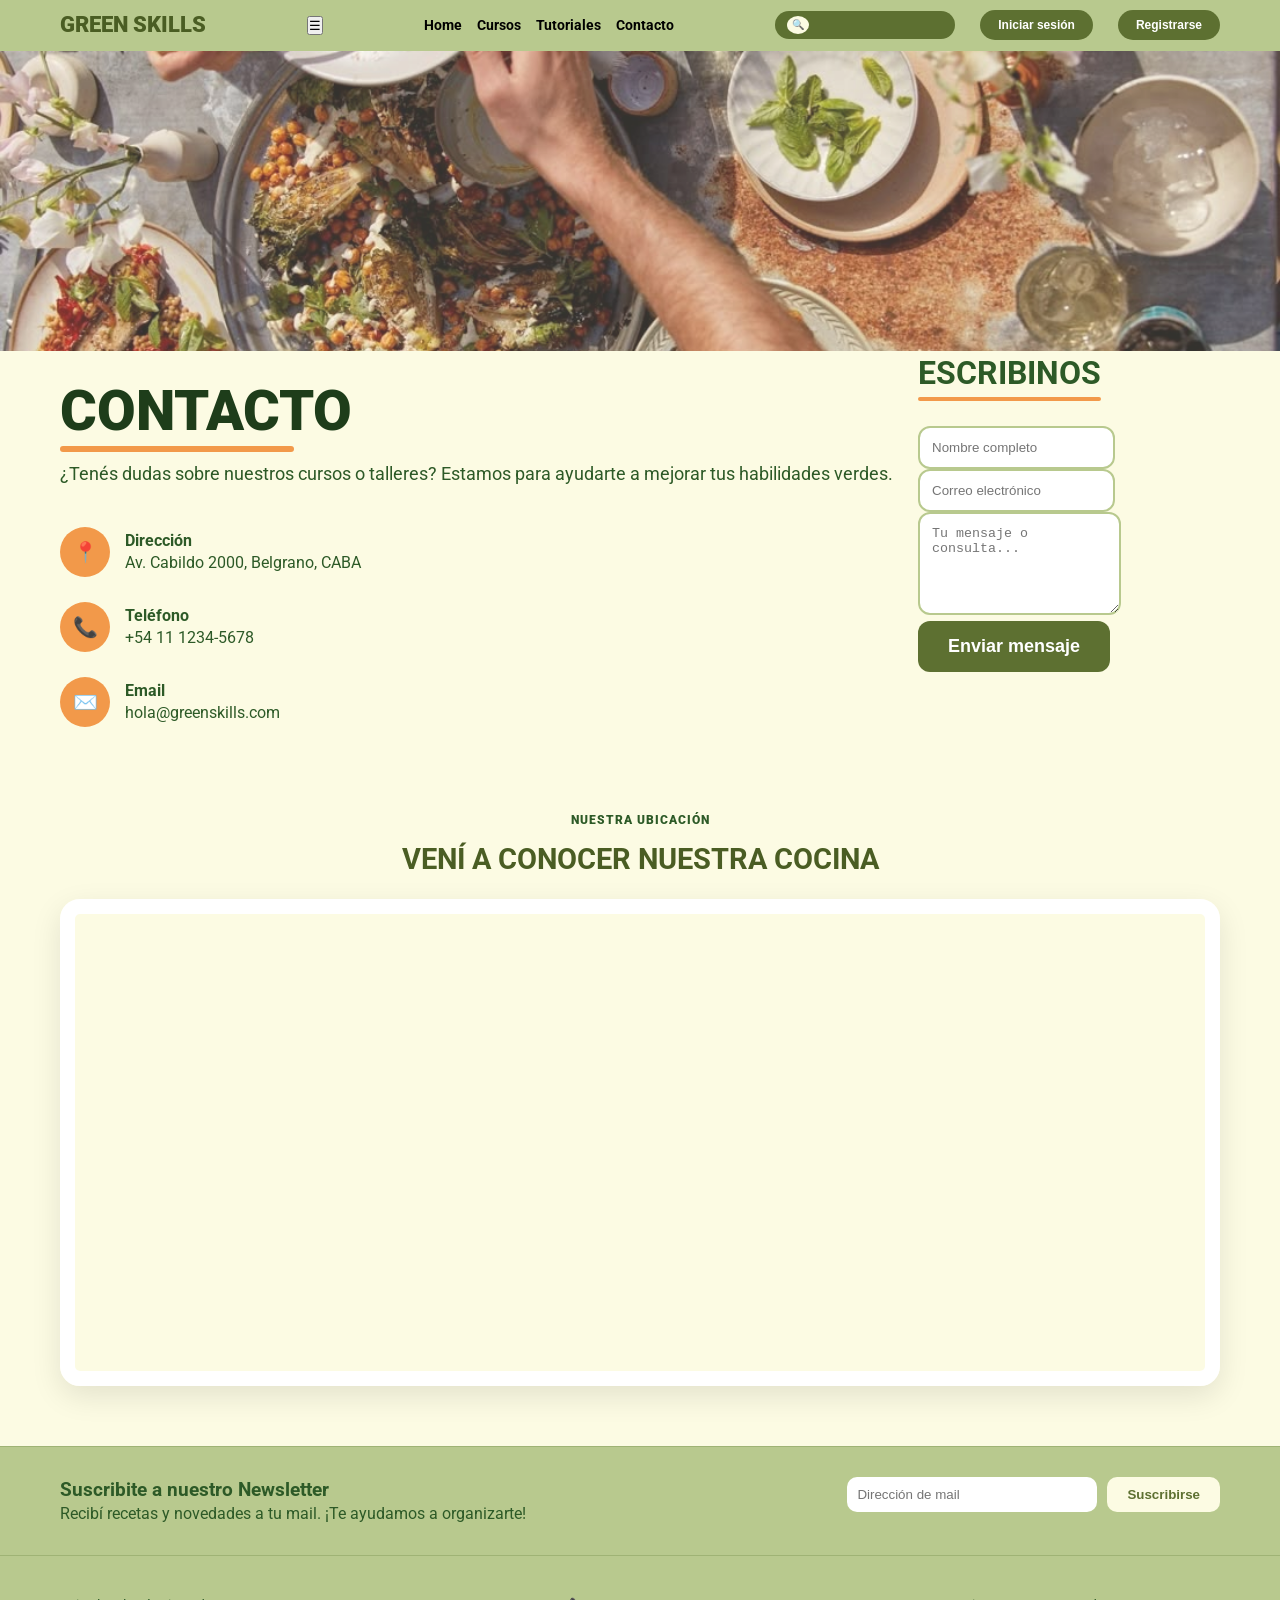
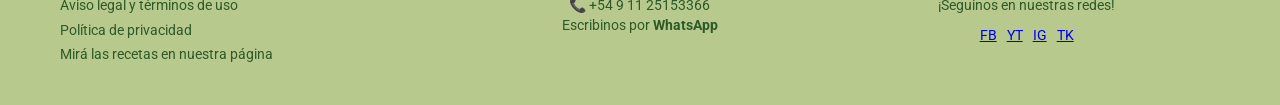
==== commit 5d8481d3: "borre menu hamb" ====
--- a/contacto.html
+++ b/contacto.html
@@ -138,11 +138,7 @@
                         <a href="https://www.tiktok.com/@feedyoursoul____?_r=1&_t=ZT-967Yb3nEdzh">TK</a>
                     </div> 
 </html>
- </footer>
 
-    <script src="main.js"></script>
-</body>
-</html>
   
        
    
--- a/style.css
+++ b/style.css
@@ -1485,40 +1485,3 @@
     .tutoriales-hero p {
         margin-top: 15px; /* Empuja el texto hacia abajo */
     }
-}
-/* 1. Botón oculto en PC */
-.hamburger {
-    display: none;
-    background: none;
-    border: none;
-    font-size: 28px;
-    cursor: pointer;
-    color: #333; /* Ajusta el color a tu diseño */
-}
-
-/* 2. Reglas para móviles */
-@media (max-width: 768px) {
-    .hamburger { display: block; }
-    
-    #menu-principal {
-        display: none; /* Oculto por defecto */
-        position: absolute;
-        top: 80px; /* Ajusta según la altura de tu header */
-        left: 0;
-        width: 100%;
-        background-color: white;
-        flex-direction: column;
-        padding: 20px;
-        box-shadow: 0 4px 6px rgba(0,0,0,0.1);
-    }
-
-    #menu-principal ul {
-        flex-direction: column;
-        gap: 15px;
-    }
-
-    /* Esta clase se activa con JS */
-    #menu-principal.menu-visible {
-        display: flex;
-    }
-}
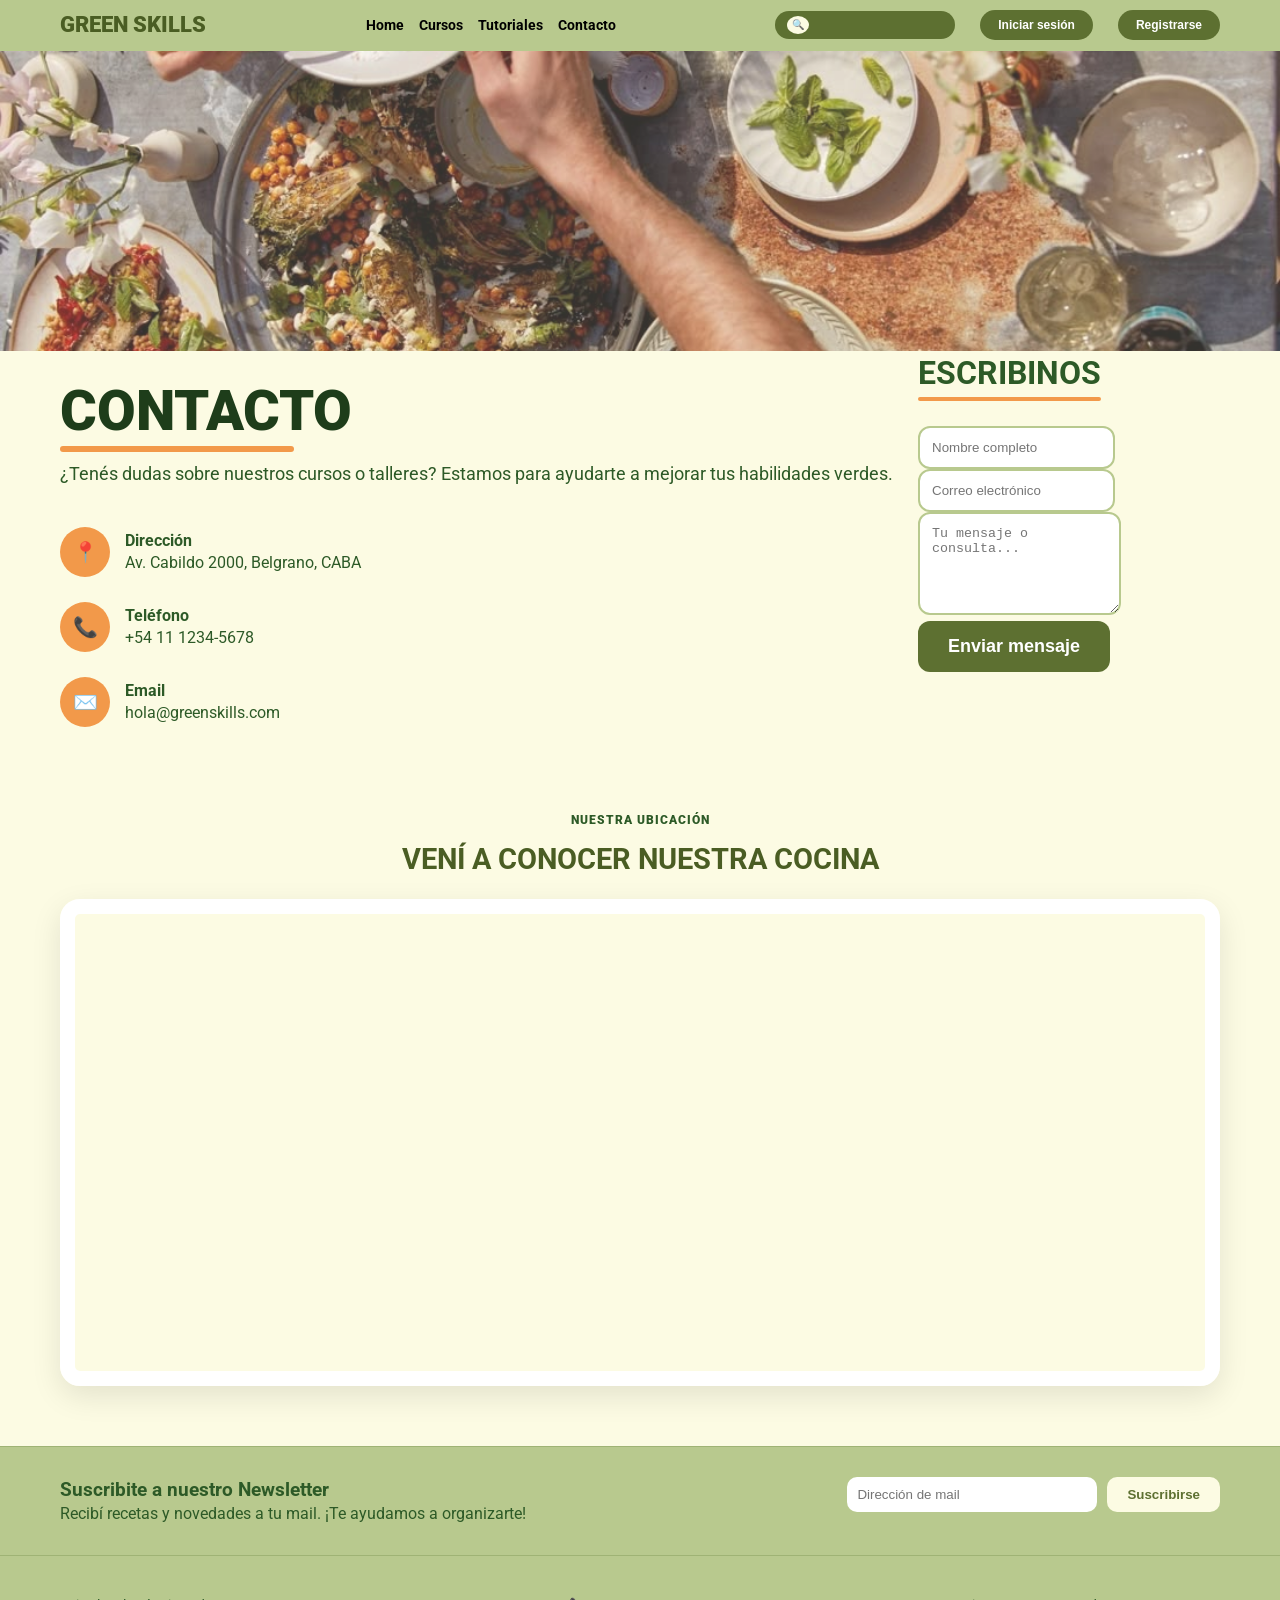
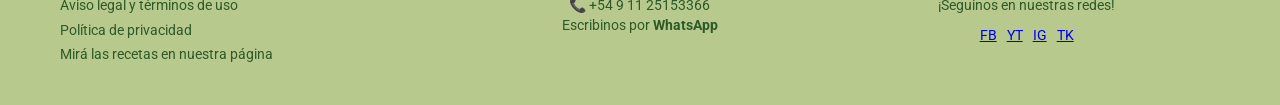
==== commit fb47e43b: "saque icono hamb" ====
--- a/contacto.html
+++ b/contacto.html
@@ -15,7 +15,6 @@
             <div id="logo">
                 <a href="index.html" id="logo-texto">GREEN SKILLS</a>
             </div>
-            <button id="menu-btn" class="hamburger">☰</button>
             <nav id="principal">
                 <ul>
                     <li><a href="index.html">Home</a></li>
--- a/style.css
+++ b/style.css
@@ -1484,4 +1484,4 @@
     /* Separamos el párrafo que está justo debajo del título */
     .tutoriales-hero p {
         margin-top: 15px; /* Empuja el texto hacia abajo */
-    }
+    }
